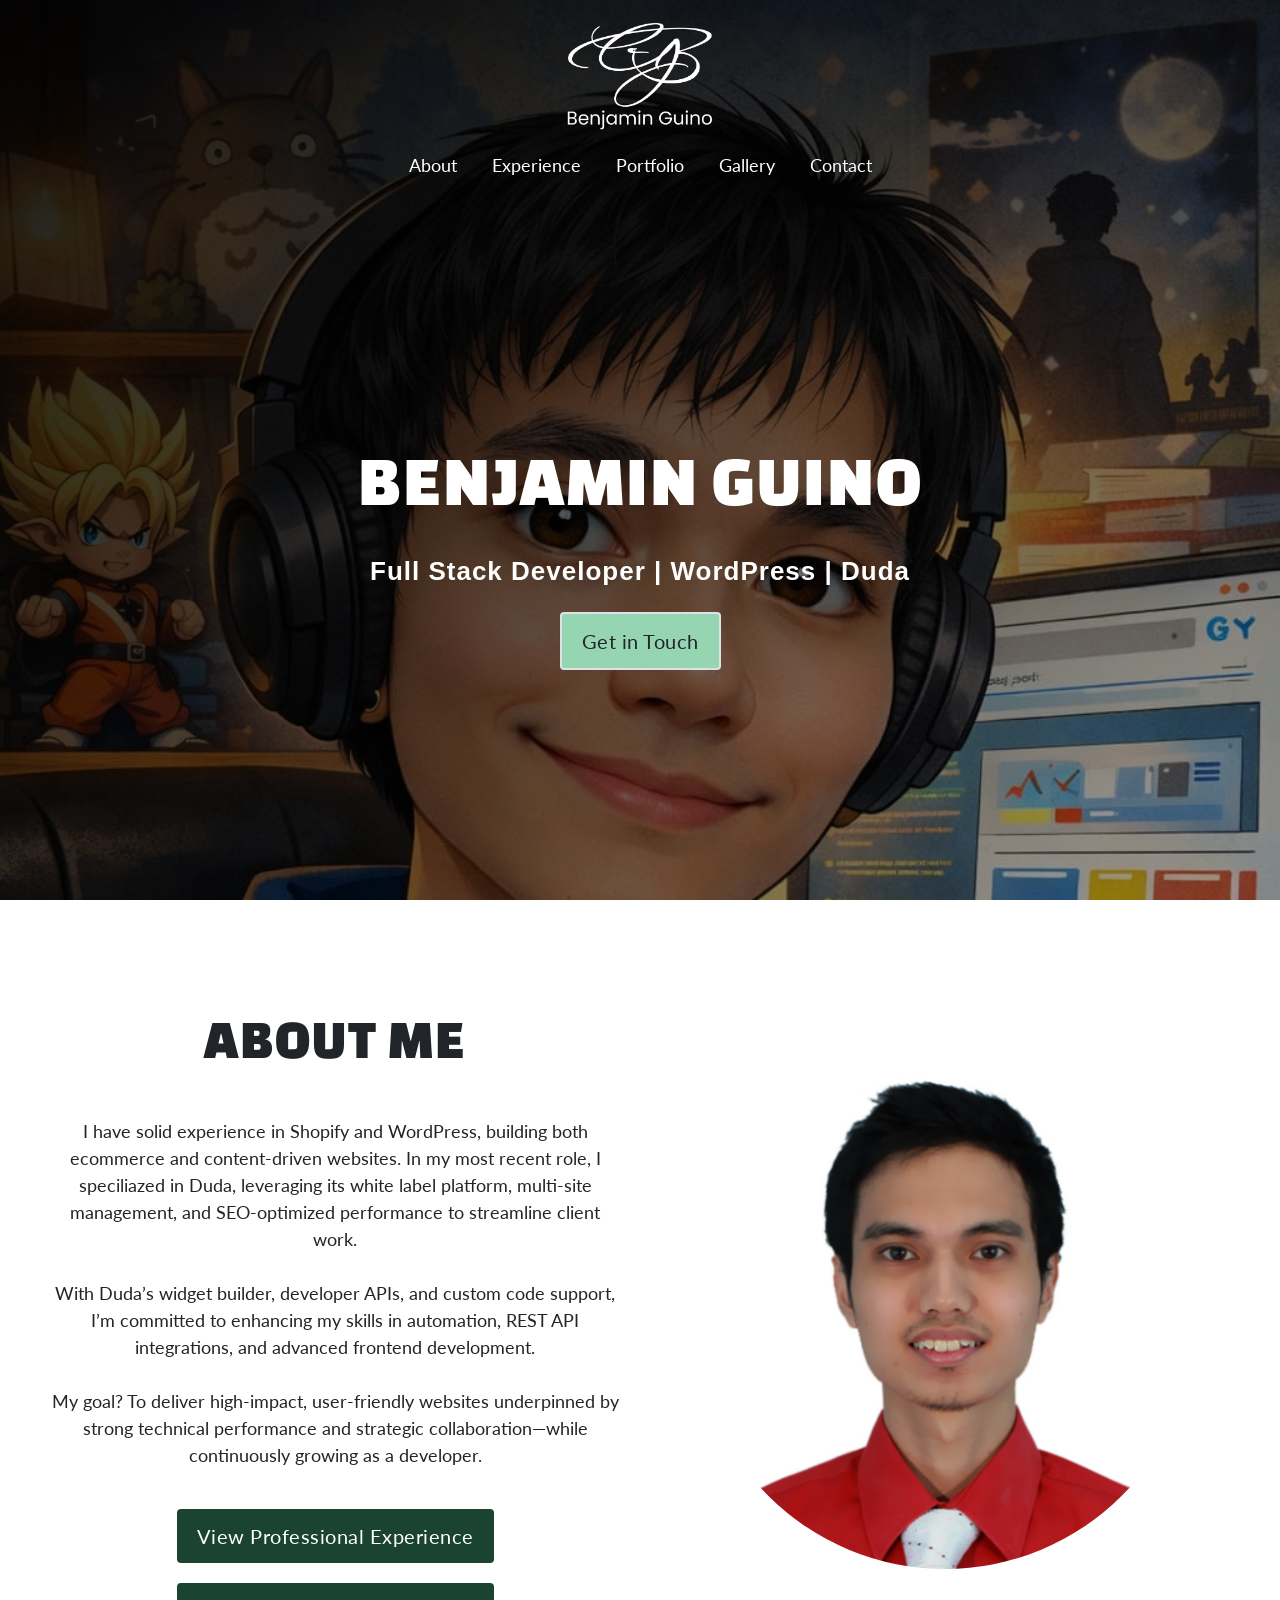
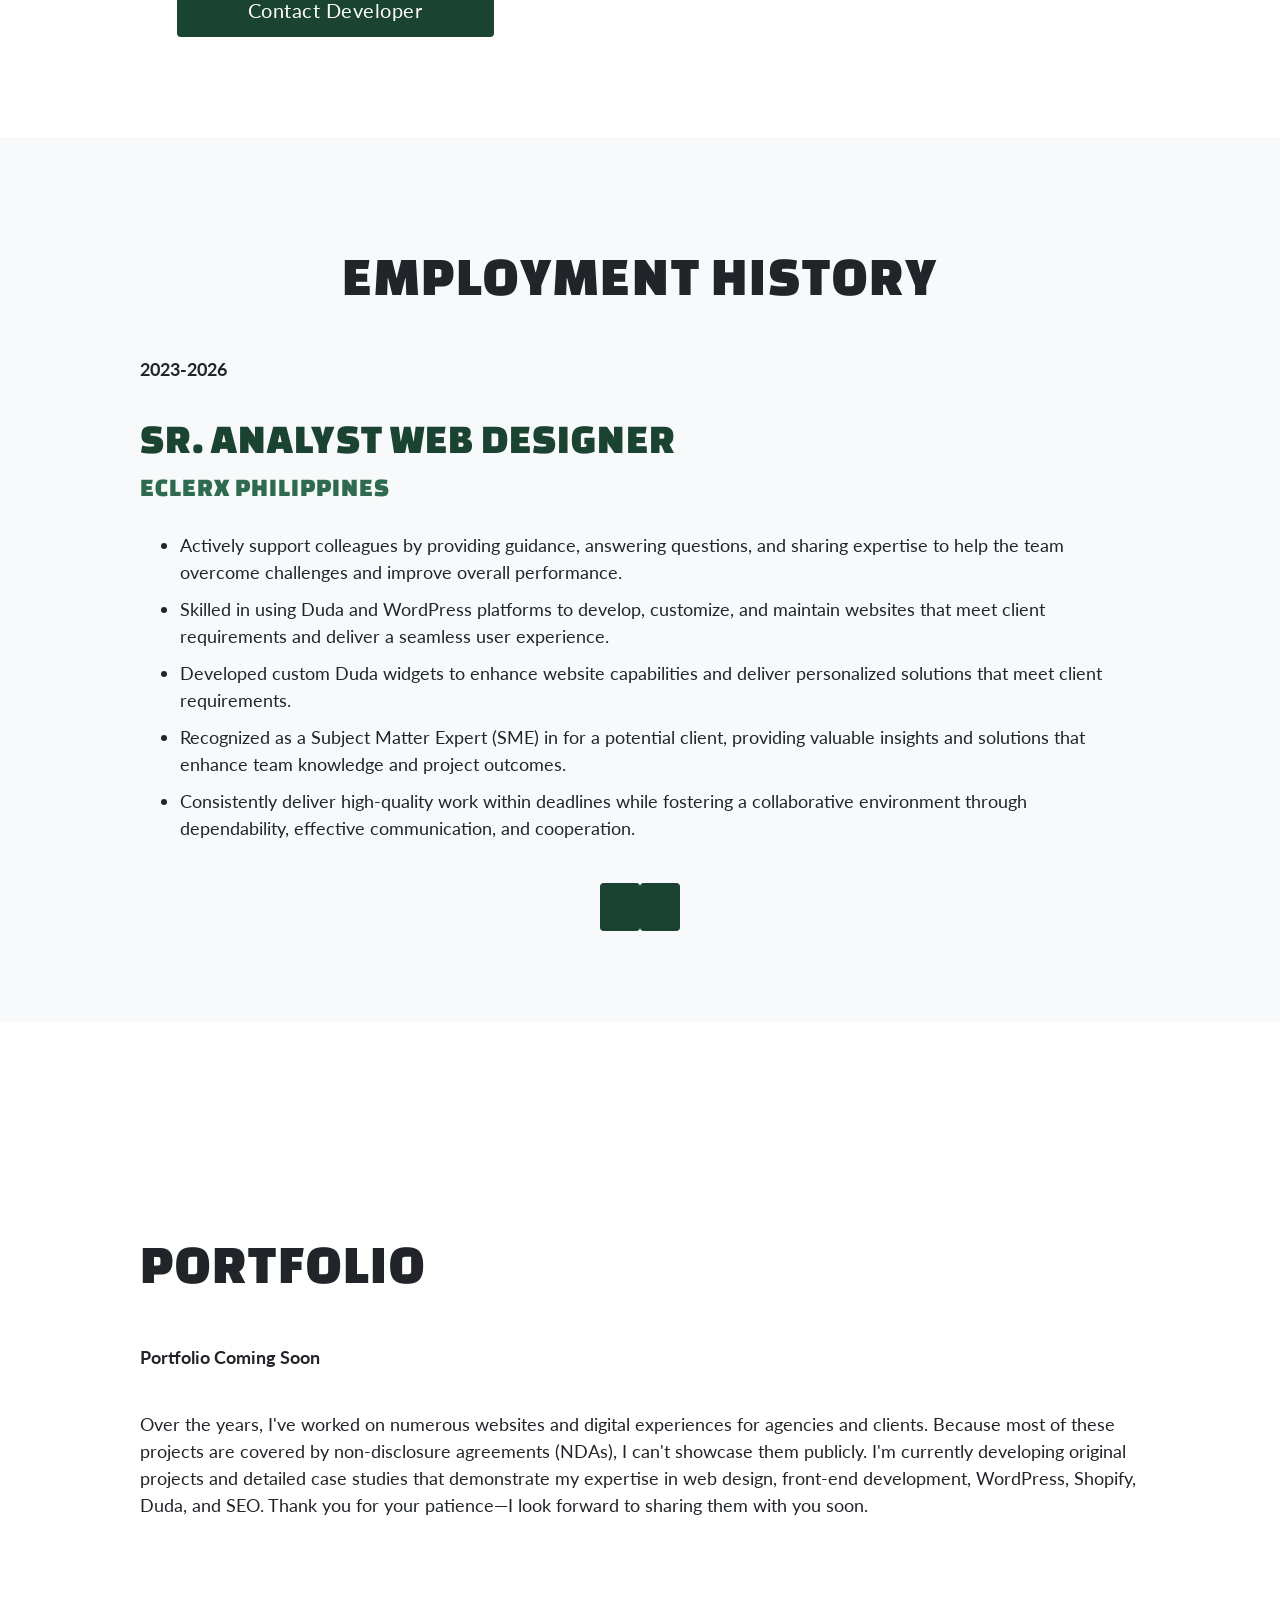
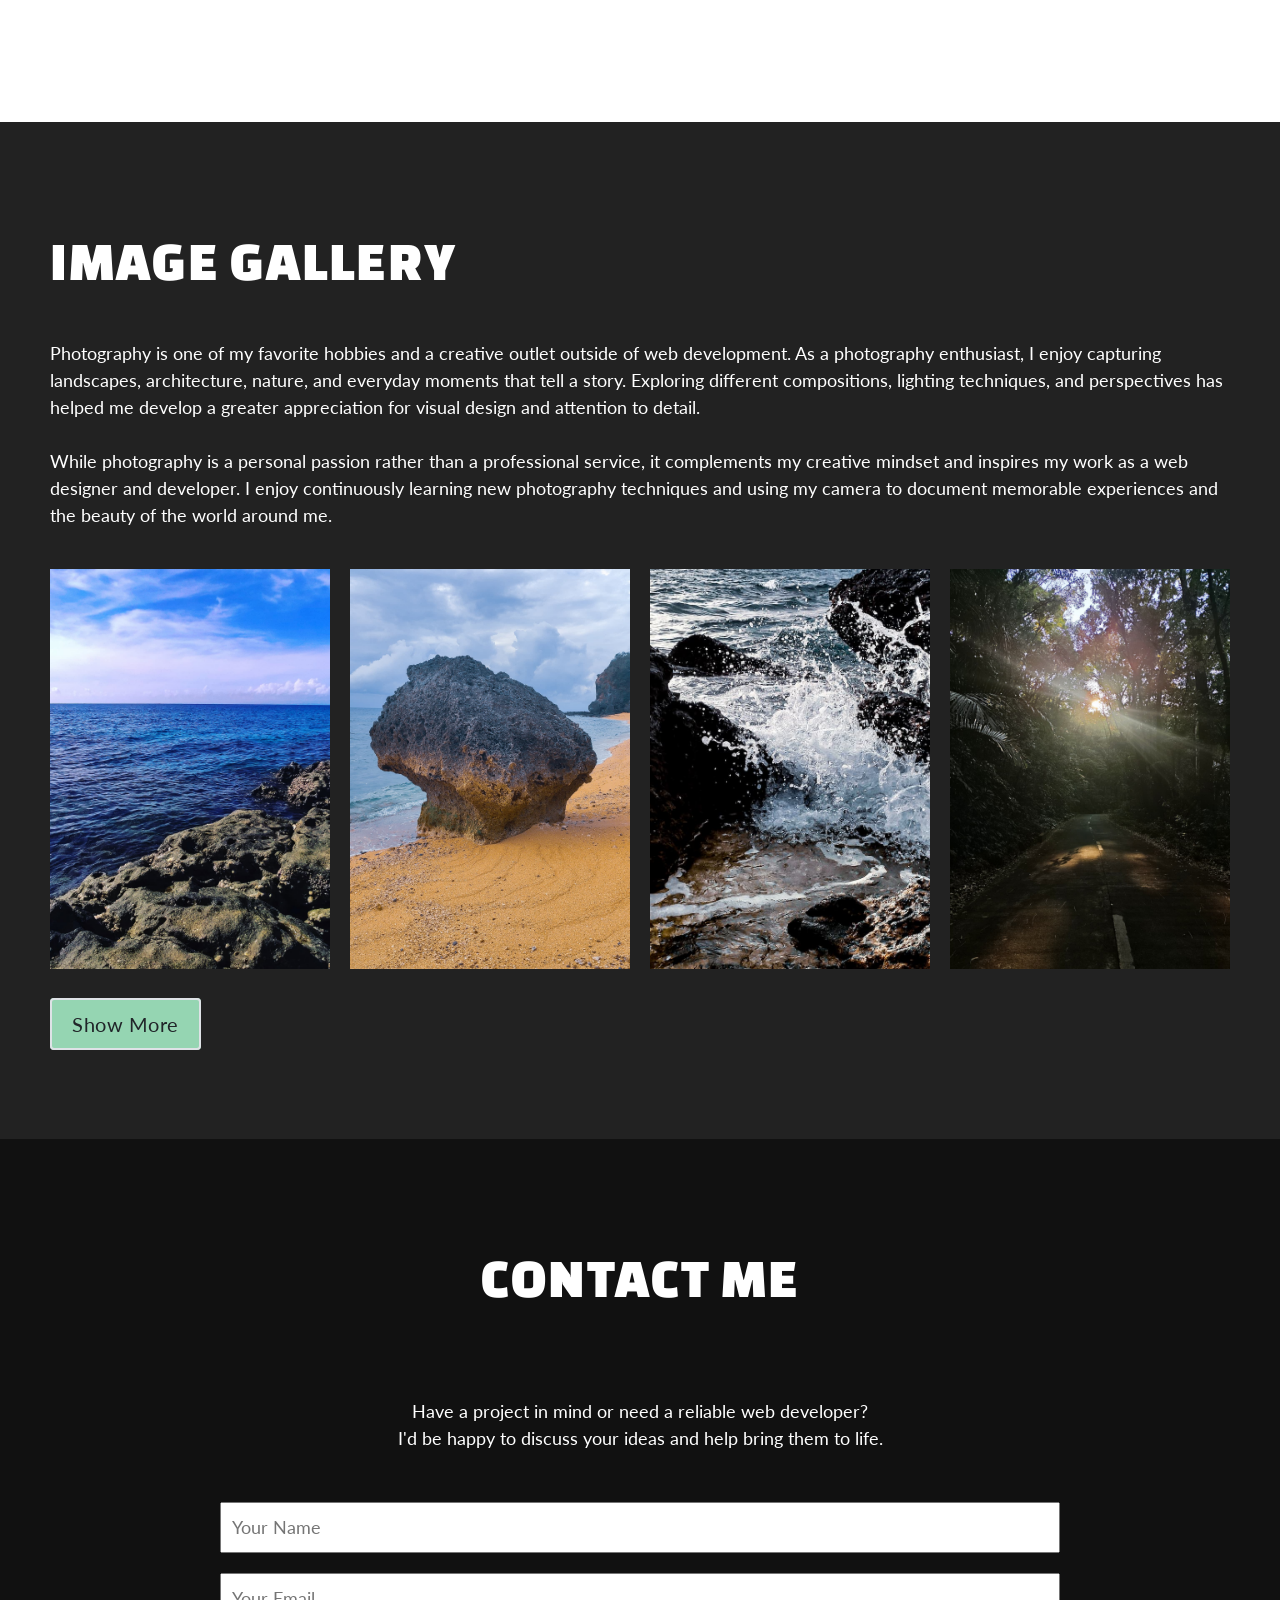
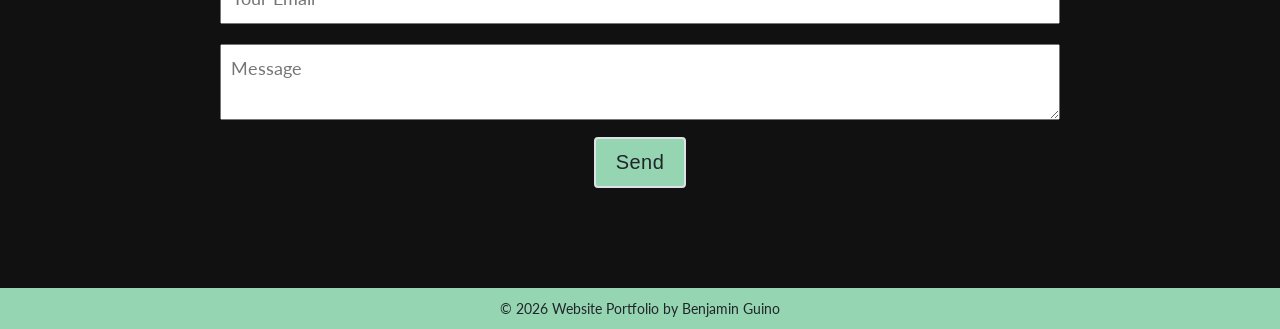
==== index.html @ cb2ddc76 "Add files via upload Signed-off-by: Benjamin Guino <benjamin.guino@gmail.com>" ====
<!DOCTYPE html>
<html lang="en">
<head>
<meta charset="UTF-8">
<meta name="viewport" content="width=device-width, initial-scale=1.0">
<meta property="type" content="website">
<meta property="og:title" content="Benjamin Guino — Full Stack Web Developer">
<title>Benjamin Guino — Full Stack Web Developer</title>
<meta name="og:description" content="Benjamin Guino is a web developer specializing in WordPress, Shopify, Duda, and custom web solutions. Explore his portfolio, projects, and gallery.">
<meta property="og:image" content="resources/favicon.png">
<link rel="icon" type="image/png" sizes="32x32" href="resources/favicon.png">

<link rel="preconnect" href="https://fonts.googleapis.com">
<link rel="preconnect" href="https://fonts.gstatic.com" crossorigin>
<link href="https://fonts.googleapis.com/css2?family=Lato:ital,wght@0,100;0,300;0,400;0,700;0,900;1,100;1,300;1,400;1,700;1,900&display=swap" rel="stylesheet">

<link rel="preconnect" href="https://fonts.googleapis.com">
<link rel="preconnect" href="https://fonts.gstatic.com" crossorigin>
<link href="https://fonts.googleapis.com/css2?family=Changa+One:ital@0;1&family=Lato:ital,wght@0,100;0,300;0,400;0,700;0,900;1,100;1,300;1,400;1,700;1,900&display=swap" rel="stylesheet">

<link rel="stylesheet" href="https://cdnjs.cloudflare.com/ajax/libs/font-awesome/7.0.1/css/all.min.css" integrity="sha512-2SwdPD6INVrV/lHTZbO2nodKhrnDdJK9/kg2XD1r9uGqPo1cUbujc+IYdlYdEErWNu69gVcYgdxlmVmzTWnetw==" crossorigin="anonymous" referrerpolicy="no-referrer" />

<link rel="stylesheet" href="css/bguino-global-style.css">
<link rel="stylesheet" media="only screen and (min-width: 1025px)" href="css/bguino-desktop-style.css">
<link rel="stylesheet" media="only screen and (max-width: 1025px)" href="css/bguino-mobile-style.css">

</head>

<body>
<!-- Loading Screen -->
<div id="loading-screen" class="show">
    <div class="loader">
      <img src="resources/bguino-logo.png" alt="Benjamin Guino — Full Stack Web Developer" title="Benjamin Guino — Full Stack Web Developer">
    </div>
</div>

<header class="header-container">
  <div class="row-container">
    <div class="column-container desktop-nav">
      <a href="#home">
        <img class="site-logo" src="resources/bguino-logo.png" alt="Benjamin Guino — Full Stack Web Developer" title="Benjamin Guino — Full Stack Web Developer">
      </a>
      <nav>
        <a href="#about">About</a>
        <a href="#employment">Experience</a>
        <a href="#portfolio">Portfolio</a>
        <a href="#gallery">Gallery</a>
        <a href="#contact">Contact</a>
      </nav>
    </div>
    <div class="column-container mobile-nav horizontal-layout">
      <a href="#home">
        <img class="site-logo" src="resources/bguino-logo.png" alt="Benjamin Guino — Full Stack Web Developer" title="Benjamin Guino — Full Stack Web Developer">
      </a>
      <a href="void:javascript(0)" id="open-menu" class="open-menu" aria-label="Open Menu">
        <i class="fa-solid fa-bars-staggered white-text hamburger"></i>
      </a>
    </div>
  </div>
</header>

<div id="menu-overlay" class="mobile-nav-overlay"></div>
<div id="mobile-nav-container" class="mobile-nav-container mobile-nav">
  <a href="void:javascript(0)" id="close-menu" class="close-menu" aria-label="Close Menu">
    <i class="fa-solid fa-x"></i>
  </a>
  <nav>
    <a href="#about">About</a>
    <a href="#employment">Experience</a>
    <a href="#portfolio">Portfolio</a>
    <a href="#gallery">Gallery</a>
    <a href="#contact">Contact</a>
  </nav>
</div>

<section id="home" class="hero-container full-width">
  <div class="row-container center">
    <div class="column-container gap-20">
      <h1 class="white-text">BENJAMIN GUINO</h1>
      <p class="hero-subheading">Full Stack Developer | WordPress | Duda</p>
      <a href="#contact" class="button-secondary">Get in Touch</a>
    </div>
  </div>
</section>

<section id="about" class="about-container full-width">
  <div class="row-container center full-width">
    <div class="column-container center width-50 m-order-1">
      <h2>About Me</h2>
      <p>I have solid experience in Shopify and WordPress, building both ecommerce and content-driven websites. In my most recent role, I speciliazed in Duda, leveraging its white label platform, multi-site management, and SEO-optimized performance to streamline client work.
        <br><br>
        With Duda’s widget builder, developer APIs, and custom code support, I’m committed to enhancing my skills in automation, REST API integrations, and advanced frontend development.
        <br><br>
        My goal? To deliver high-impact, user-friendly websites underpinned by strong technical performance and strategic collaboration—while continuously growing as a developer.
      </p>
      <div class="column-container gap-20">
        <a href="#employment" class="button-primary">View Professional Experience</a>
        <a href="#contact" class="button-primary">Contact Developer</a>
      </div>
    </div>
    <div class="column-container center width-50 m-order-0">
      <img src="resources/2x2formal.png" class="my-image">
    </div>
  </div>
</section>

<section id="employment" class="employment-container full-width">
  <div class="row-container">
    <div class="column-container">
      <h2 class="center">Employment History</h2>

      <div class="slider">
        <div id="slide0" class="slide active">
          <p><strong>2023-2026</strong></p>
          <br>
          <h3 class="role">Sr. Analyst Web Designer</h3>
          <h5 class="company">eClerx Philippines</h5>
          <br>
          <ul>
            <li>Actively support colleagues by providing guidance, answering questions, and sharing expertise to help the team overcome challenges and improve overall performance.</li>
            <li>Skilled in using Duda and WordPress platforms to develop, customize, and maintain websites that meet client requirements and deliver a seamless user experience.</li>
            <li>Developed custom Duda widgets to enhance website capabilities and deliver personalized solutions that meet client requirements.</li>
            <li>Recognized as a Subject Matter Expert (SME) in for a potential client, providing valuable insights and solutions that enhance team knowledge and project outcomes.</li>
            <li>Consistently deliver high-quality work within deadlines while fostering a collaborative environment through dependability, effective communication, and cooperation.</li>
          </ul>
        </div>
        <div class="slide">
          <p><strong>2020-2023</strong></p>
          <br>
          <h3 class="role">Web Developer</h3>
          <h5 class="company">Freelance</h5>
          <br>
          <ul>
            <li>Delivered freelance web development services specializing in Shopify and WordPress platforms, designing and building custom websites tailored to clients’ unique business needs.</li>
            <li>Developed and customized themes, plugins, and e-commerce functionalities to enhance site usability, aesthetics, and performance.</li>
            <li>Ensured responsive design and cross-browser compatibility for optimal user experience across devices.</li>
            <li>Troubleshot and resolved technical issues promptly to maintain website reliability and client satisfaction.</li>
            <li>Managed website maintenance tasks including updates, backups, and security enhancements to protect client assets and ensure smooth operation.</li>
            <li>Worked directly with clients to understand their needs, provide technical guidance, and develop customized features including payment integrations, product catalogs, and marketing tools.</li>
          </ul>
        </div>
        <div class="slide">
          <p><strong>2018-2020</strong></p>
          <br>
          <h3 class="role">Web Developer</h3>
          <h5 class="company">USource Digital</h5>
          <br>
          <ul>
            <li>Developed responsive, cross-platform websites using popular content management systems like WordPress and Shopify, tailoring themes and functionalities to meet diverse client needs.</li>
            <li>Customized website layouts, plugins, and e-commerce features to enhance user experience and drive engagement.</li>
            <li>Conducted thorough troubleshooting and resolved technical issues promptly to minimize downtime and maintain smooth site operations.</li>
            <li>Performed regular backups and implemented update schedules to ensure website security, data integrity, and compatibility with the latest technologies.</li>
            <li>Collaborated with clients to understand their goals, provided technical guidance, and delivered solutions aligned with their business objectives.</li>
            <li>Monitored website performance metrics and optimized loading speeds and responsiveness across devices and browsers.</li>
          </ul>
        </div>
        <div class="slide">
          <p><strong>2016-2017</strong></p>
          <br>
          <h3 class="role">Programmer</h3>
          <h5 class="company">AUDIOWAV MEDIA INC.</h5>
          <br>
          <ul>
            <li>Designed and developed a comprehensive music streaming platform featuring both a responsive website and an Android app.</li>
            <li>Built the backend infrastructure using MySQL for database management and PHP for server-side logic, ensuring secure user authentication, music library management, and streaming functionality.
            <li>Developed the frontend using jQuery, HTML, and CSS to create an intuitive, user-friendly interface with seamless navigation and responsive design.</li>
            <li>Integrated audio streaming capabilities to support smooth playback and optimized load times across devices using Android Studio.</li>
            <li>Implemented features such as user registration, playlists, and advertisement recommendations to enhance user engagement.</li>
            <li>Collaborated with stakeholders to gather requirements and iteratively improve the platform based on user feedback.</li>
          </ul>
        </div>
        <div class="slide">
          <p><strong>2015-2016</strong></p>
          <br>
          <h3 class="role">Software Engineer</h3>
          <h5 class="company">Kinpo Electronics</h5>
          <br>
          <ul>
            <li>Debug, troubleshoot, and optimize existing C# applications to improve performance, fix bugs, and add new features.</li>
            <li>Maintain clear documentation of code, architecture, and workflows to support future maintenance and knowledge sharing.</li>
          </ul>
        </div>

      </div>
      <div class="slider-nav center">
        <a href="javascript:void(0)" class="button-primary" onclick="prevSlide()"><i class="fa-solid fa-chevron-left"></i></a>
        <a href="javascript:void(0)" class="button-primary" onclick="nextSlide()"><i class="fa-solid fa-chevron-right"></i></a>
      </div>
    </div>
  </div>
</section>

<section id="portfolio">
  <div class="row-container">
    <div class="column-container">
      <h2>Portfolio</h2>
      <p><strong>Portfolio Coming Soon</strong></p>
      <p>Over the years, I've worked on numerous websites and digital experiences for agencies and clients. Because most of these projects are covered by non-disclosure agreements (NDAs), I can't showcase them publicly. I'm currently developing original projects and detailed case studies that demonstrate my expertise in web design, front-end development, WordPress, Shopify, Duda, and SEO. Thank you for your patience—I look forward to sharing them with you soon.</p>
  </div>
</div>
</section>

<section id="gallery" class="gallery-container full-width">
  <div class="row-container full-width">
    <div class="column-container">
      <h2 class="white-text">Image Gallery</h2>
      <p>Photography is one of my favorite hobbies and a creative outlet outside of web development. As a photography enthusiast, I enjoy capturing landscapes, architecture, nature, and everyday moments that tell a story. Exploring different compositions, lighting techniques, and perspectives has helped me develop a greater appreciation for visual design and attention to detail.
        <br><br>
        While photography is a personal passion rather than a professional service, it complements my creative mindset and inspires my work as a web designer and developer. I enjoy continuously learning new photography techniques and using my camera to document memorable experiences and the beauty of the world around me.
      </p>
      <div class="gallery-items">
        <img src="resources/1617172364039.jpg" class="item" alt="Rocky shoreline with clear blue ocean water under a partly cloudy sky." title="Rocky shoreline with clear blue ocean water under a partly cloudy sky.">
        <img src="resources/1645417043324.jpg" class="item" alt="Large rock with a rough surface stands on an orange sandy beach near the shoreline, with the ocean and rocky cliffs in the background under a cloudy sky." title="Large rock with a rough surface stands on an orange sandy beach near the shoreline, with the ocean and rocky cliffs in the background under a cloudy sky.">
        <img src="resources/1645417043325.jpg" class="item" alt="Waves crashing against dark rocks along the shoreline, with splashes of water and a shimmering ocean in the background." title="Waves crashing against dark rocks along the shoreline, with splashes of water and a shimmering ocean in the background.">
        <img src="resources/1784193499660.jpg" class="item" alt="A sunlit road winding through a dense forest, with sunlight filtering through the trees and casting shadows on the pavement." title="A sunlit road winding through a dense forest, with sunlight filtering through the trees and casting shadows on the pavement.">
        <img src="resources/1784193545600.jpg" class="item" alt="A serene sunset over the ocean with a sailboat silhouette, featuring vibrant orange and purple hues in the sky." title="A serene sunset over the ocean with a sailboat silhouette, featuring vibrant orange and purple hues in the sky.">
        <img src="resources/1784193557401.jpg" class="item" alt="Silhouettes of people on a beach watching a vibrant sunset over the ocean, with orange and yellow hues in the sky." title="Silhouettes of people on a beach watching a vibrant sunset over the ocean, with orange and yellow hues in the sky.">
        <img src="resources/1784194109834.jpg" class="item" alt="A serene waterfall cascading over rocky steps into a clear pool, surrounded by lush green foliage." title="A serene waterfall cascading over rocky steps into a clear pool, surrounded by lush green foliage.">
        <img src="resources/1784194242748.jpg" class="item" alt="A bustling street scene filled with pedestrians walking and sitting, showcasing urban life and activity." title="A bustling street scene filled with pedestrians walking and sitting, showcasing urban life and activity.">
        <img src="resources/1784194453072.jpg" class="item" alt="A boat featuring a prominent red seat, floating on calm water under a clear sky." title="A boat featuring a prominent red seat, floating on calm water under a clear sky.">
        <img src="resources/IMG_20200421_175044_1.jpg" class="item" alt="A colorful ball resting on the ground, surrounded by grass and small pebbles." title="A colorful ball resting on the ground, surrounded by grass and small pebbles.">
        <img src="resources/IMG_20200425_191544.jpg" class="item" alt="A basketball hoop with a rope attached, featuring a basketball resting inside the hoop." title="A basketball hoop with a rope attached, featuring a basketball resting inside the hoop.">
        <img src="resources/IMG_20200618_112909.jpg" class="item" alt="A glass jar with a light bulb affixed to its lid, creating a unique decorative lamp design." title="A glass jar with a light bulb affixed to its lid, creating a unique decorative lamp design.">
      </div>
      <div class="show-more-container">
        <a href="javascript:void(0)" class="button-secondary" id="showMoreBtn">Show More</a>
      </div>
    </div>
  </div>
</section>

<section id="contact" class="contact-container full-width center">
  <div class="row-container center">
    <div class="column-container center">
      <h2 class="white-text">Contact Me</h2>
      <div class="socials">
        <a href="https://www.linkedin.com/in/benjamin-guino/" class="white-text" target="_blank" nofollow><i class="fa-brands fa-linkedin"></i></a>
      </div>
      <p>Have a project in mind or need a reliable web developer? 
        <br>
        I'd be happy to discuss your ideas and help bring them to life.</p>
      <form action="/submit-destination" method="POST">
        <input type="text" placeholder="Your Name" required>
        <input type="email" placeholder="Your Email" required>
        <textarea placeholder="Message"></textarea>
        <button class="button-secondary" type="submit">Send</button>
      </form>
    </div>
  </div>
</section>

<!-- Lightbox -->
<div id="lightbox" class="lightbox">
  <span class="close">&times;</span>
  <img id="lightbox-img" src="" alt="" title="">
</div>

<footer>
  <div class="row-container">
    <div class="column-container">
      <div class="copyright">&copy; <span id="year"></span> Website Portfolio by Benjamin Guino</div>
    </div>
  </div>
</footer>

<script src="https://code.jquery.com/jquery-4.0.0.min.js" defer></script>
<script src="scripts/bguino-functions.js" defer></script>
</body>
</html>
---- css/bguino-global-style.css ----
:root {
  --primary: #1B4332;
  --primary-light: #2D6A4F;
  --accent: #95D5B2;

  --background: #F8F9FA;
  --surface: #FFFFFF;

  --text: #212529;
  --text-light: #6C757D;

  --border: #DEE2E6;
}

* {
  margin: 0;
  padding: 0;
  box-sizing: border-box;
  scroll-behavior: smooth;
  z-index: 1;
  scroll-padding-top: 199px;
  scroll-behavior: smooth;
}

body {
  font-family: "Lato", sans-serif;
  font-size: 18px !important;
  font-weight: 400;
  line-height: 1.5;
  color: var(--text);
}

ul {
    padding-left: 40px;
}

ul li {
    margin-bottom: 10px;
}

h1, h2, h3, h4, h5, h6 {
  font-family: "Changa One", sans-serif;
  font-weight: 500;
  line-height: 1.4;
  letter-spacing: 2px;
  text-transform: uppercase;
  color: var(--text);
}

h3, h4, h5, h6 {
  letter-spacing: 1px;
}

h1 {
  font-size: 72px;
}

h2 {
  font-size: 56px;
}

h3 {
  font-size: 42px;
}

h4 {
  font-size: 30px;
}

h5 {
  font-size: 26px;
}

h6 {
  font-size: 18px;
}

.white-text {
  color: #ffffff !important;
}

.button-primary {
  padding: 12px 20px;
  background-color: var(--primary);
  text-decoration: none;
  color: #ffffff;
  border-radius: 4px;
  font-size: 20px;
  letter-spacing: 0.5px;
} .button-primary:hover {
  background-color: var(--primary-light) !important;
}

.button-secondary {
  padding: 12px 20px;
  background-color: var(--accent);
  text-decoration: none;
  color: var(--text);
  border-radius: 4px;
  font-size: 20px;
  letter-spacing: 0.5px;
  border: 2px solid var(--border);
} .button-secondary:hover {
  background-color: var(--primary-light) !important;
  color: #ffffff;
}

section {
  display: flex;
  flex-direction: column;
  justify-content: center;
  gap: 40px;
  position: relative;
}

.full-width {
  max-width: unset !important;
  width: 100% !important;
}

section .column-container {
  display: flex;
  flex-direction: column;
  gap: 40px;
}

.horizontal-layout {
    display: flex !important;
    flex-direction: row !important;
    flex-wrap: nowrap !important;
    justify-content: space-between !important;
    align-items: center !important;
}

.center {
  align-items: center;
  text-align: center;
  justify-content: center;
}

button {
  cursor: pointer;
}

.gap-20 {
  gap: 20px !important;
}

/* NAV */
header {
  position: fixed;
  top: 0;
  width: 100%;
  padding: 20px;
  text-align: center;
  z-index: 1000;
}

header .column-container {
    display: flex;
    flex-direction: column;
    flex-wrap: nowrap;
    align-items: center;
    gap: 12px !important;
}

header .site-logo {
  width: 150px;
}

nav a {
  color: white;
  margin: 0 15px;
  text-decoration: none;
}

/* BANNER */
.hero-container {
  background-image: linear-gradient(
    135deg,
    rgba(0, 0, 0, 0.9) 0%,
    rgba(0, 0, 0, 0.65) 50%,
    rgba(0, 0, 0, 0.35) 100%
    ), url(../resources/hero-background.jpg);
  background-repeat: no-repeat;
  background-size: cover;
  color: white;
  text-align: center;
}

.hero-container .column-container {
  align-items: center;
  padding-top: 200px;
}

.hero-subheading {
  font-size: 26px;
  font-family: "Change One", sans-serif;
  font-weight: 600;
  line-height: 1.6;
  letter-spacing: 1px;
}

/* ABOUT */

/* EMPLOYMENT SLIDER */
.employment-container {
  background: var(--background);
}

.employment-container .row-container {
  height: 100%;
}

.employment-container .column-container {
  justify-content: space-around;
  height: 100%;
}

.role {
  color: var(--primary);
}

.company {
  color: var(--primary-light);
}

.slide {
  display: none;
}

.slide.active {
  display: block;
}

.slider button {
  margin: 10px;
  padding: 10px 20px;
  cursor: pointer;
}

.slide {
  display: none;
}

.slide.active {
  display: block;
  animation: fadeIn 0.6s ease-in-out;
}

@keyframes fadeIn {
  from {
    opacity: 0;
  }
  to {
    opacity: 1;
  }
}

/* PORTFOLIO */
#portfolio {
  background: #fff;
}

/* GALLERY */
.gallery-container {
  background: #222;
  color: white;
}

.gallery-items {
  display: flex;
  flex-wrap: wrap;
  gap: 20px;
}

.gallery-items .item {
  flex: 0 0 calc((100% - 60px) / 4);
  max-width: calc((100% - 60px) / 4);
  height: 400px;
  object-fit: cover;
  cursor: pointer;
}

/* Hide items after the first 4 */
.gallery-items .item:nth-child(n + 5) {
    display: none;
}

.lightbox {
  position: fixed;
  top: 0;
  left: 0;
  width: 100%;
  height: 100%;
  background: rgba(0, 0, 0, 0.9);
  display: flex;
  justify-content: center;
  align-items: center;

  opacity: 0;
  visibility: hidden;
  transition: opacity .3s ease;
  z-index: 9999;
}

.lightbox.show {
  opacity: 1;
  visibility: visible;
}

.lightbox img {
  max-width: 90%;
  max-height: 90%;
  border-radius: 8px;
  animation: zoom .3s ease;
}

@keyframes zoom {
  from {
    transform: scale(.8);
    opacity: 0;
  }
  to {
    transform: scale(1);
    opacity: 1;
  }
}

.close {
  position: absolute;
  top: 20px;
  right: 35px;
  color: white;
  font-size: 40px;
  cursor: pointer;
  user-select: none;
}

/* CONTACT */
.contact-container {
  background: #111;
  color: white;
}

form input, form textarea {
  width: 100%;
  padding: 10px;
  margin: 10px 0;
  font-family: "Lato", sans-serif;
  font-size: 18px !important;
  font-weight: 400;
  line-height: 1.5;
  color: var(--text);
}

.socials a i {
    font-size: 50px;
}

.socials a:hover i {
    color: var(--accent);
}

/* COPYRIGHT */
.copyright {
    padding: 10px;
    text-align: center;
    background: var(--accent);
    font-size: 14px;
}

/* LOADING */
/* Loading Overlay */
#loading-screen {
    position: fixed;
    inset: 0;
    background: rgba(10, 10, 10, 1);
    display: flex;
    justify-content: center;
    align-items: center;
    opacity: 0;
    visibility: hidden;
    transition: .3s;
    z-index: 9999;
}

#loading-screen.show {
    opacity: 1 !important;
    visibility: visible !important;
}

.loader {
    position: relative;
    display: inline-block;
    overflow: hidden;
    border-radius: 50%;
    padding: 50px;
    -webkit-box-reflect: below 5px
        linear-gradient(transparent, rgba(255,255,255,.15));
}

.loader img {
    display: block;
    object-fit: contain;
    width: 300px;
    height: 300px;
}

/* Mirror/Shine Effect */
.loader::after {
    content: "";
    position: absolute;
    top: -50%;
    left: -80%;
    width: 40%;
    height: 200%;
    background: linear-gradient(
        120deg,
        transparent,
        rgba(255,255,255,0.8),
        transparent
    );
    transform: rotate(25deg);
    animation: mirrorShine 1.5s ease-in-out infinite;
}

@keyframes mirrorShine {
    0% {
        left: -80%;
    }
    100% {
        left: 160%;
    }
}
---- css/bguino-desktop-style.css ----
.mobile-nav {
  display: none !important;
}

#menu-btn {
    display: none;
}

.width-50 {
  width: 50%;
}

section, section .row-container {
  width: 100%;
  max-width: 1100px;
  margin: auto;
}

section {
  min-height: calc(100vh - 200px);
}

section .row-container {
  display: flex;
  flex-direction: row;
  gap: 40px;
  padding: 100px 50px;
  min-height: 100%;
}

header.scrolled-header {
  background-color: var(--primary);
  transition: 0.5s ease-in-out;
  box-shadow: 1px 1px 4px 1px #000000;
  max-height: 200px;
} header.scrolled-header .column-container {
  gap: 12px !important;
}

.hero-container {
  min-height: 100vh;;
}

.my-image {
  width: 500px;
  height: 500px;
  max-width: 100%;
  border-radius: 50%;
  object-fit: cover;
}
---- css/bguino-mobile-style.css ----
* {
  scroll-padding-top: 136px !important;
}

.desktop-nav {
  display: none !important;
}

.site-logo {
  width: 120px !important;
}

section, section .row-container {
  width: 100%;
}

header {
  position: fixed !important;
  background-color: var(--primary);
  box-shadow: 1px 1px 4px 1px #000000;
}

.hero-container {
margin-top: 137px;
}

.hero-container .column-container {
    padding: 50px 20px !important;
}

h1, h2, h3, h4, h5, h6 {
  line-height: 1.2;
}

h1 {
  font-size: 62px;
}

h2 {
  font-size: 46px;
}

h3 {
  font-size: 28px;
}

h4 {
  font-size: 24px;
}

h5 {
  font-size: 20px;
}

h6 {
  font-size: 18px;
}

section .row-container {
  display: flex;
  flex-direction: column;
  gap: 40px;
  padding: 50px 20px;
}

.my-image {
  width: 300px;
  height: 300px;
  max-width: 100%;
  border-radius: 50%;
  object-fit: cover;
}

@media (max-width: 768px) {
  .gallery-items .item {
    flex: 0 0 calc((100% - 20px) / 2);
    max-width: calc((100% - 20px) / 2);
  }
}

@media (max-width: 767px) {
  .gallery-items .item {
    flex: 0 0 100%;
    max-width: 100%;
  }
}

.m-order-0 {
    order: 1;
}

.m-order-1 {
    order: 2;
}

.hamburger {
  font-size: 32px;
  cursor: pointer;
}

/* Slide Menu */
.mobile-nav-container {
    position: fixed;
    top: 0;
    right: -300px;
    width: 300px;
    height: 100vh;
    background: #111;
    padding: 50px 20px;
    display: flex;
    flex-direction: column;
    gap: 40px;
    transition: right .35s ease;
    z-index: 1001;
}

.mobile-nav-container nav {
    display: flex;
    flex-direction: column;
    gap: 20px;
}

.close-menu {
  text-align: right;
  font-size: 20px !important;
}

.mobile-nav-container a {
    color: #fff;
    text-decoration: none;
    font-size: 18px;
}

.mobile-nav-container.active {
    right: 0;
}

/* Background Overlay */
.mobile-nav-overlay {
    position: fixed;
    inset: 0;
    background: rgba(0,0,0,0.6);
    opacity: 0;
    visibility: hidden;
    transition: .3s;
    z-index: 1000;
}

.mobile-nav-overlay.active {
    opacity: 1;
    visibility: visible;
}
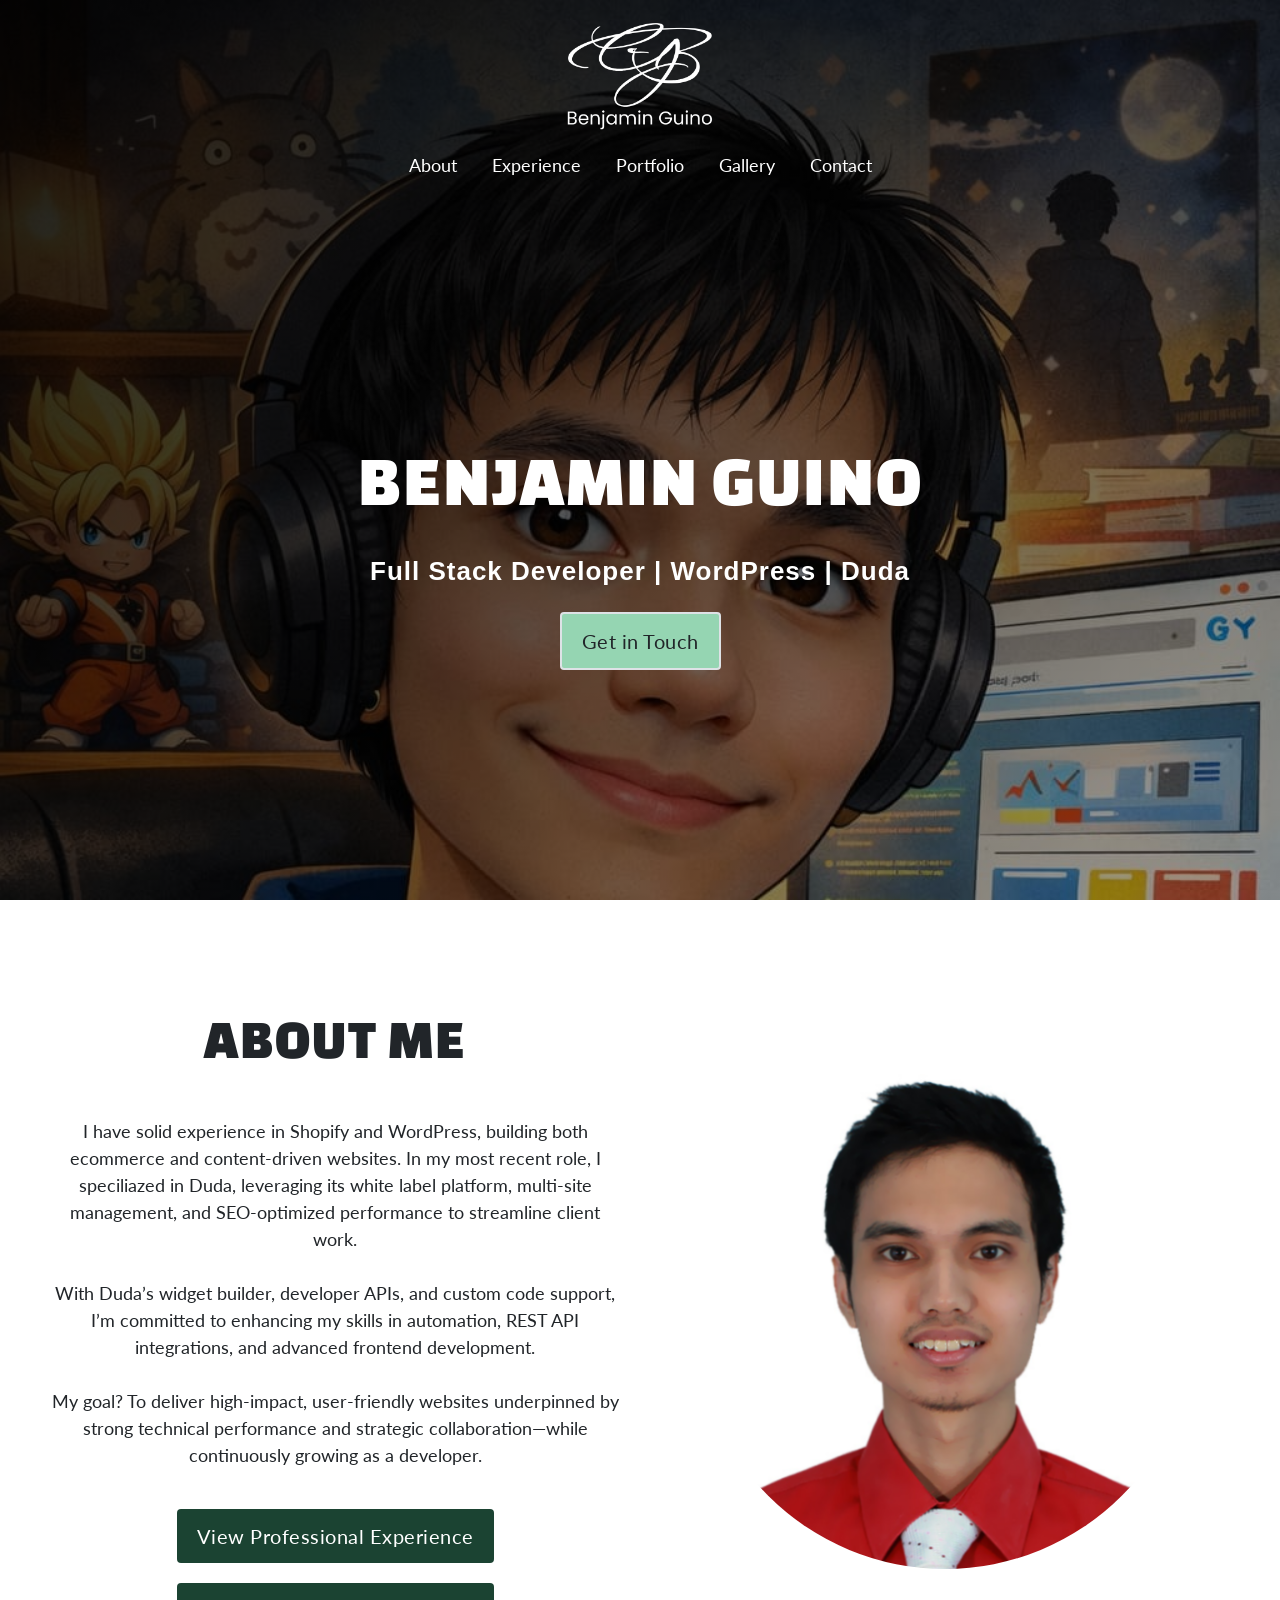
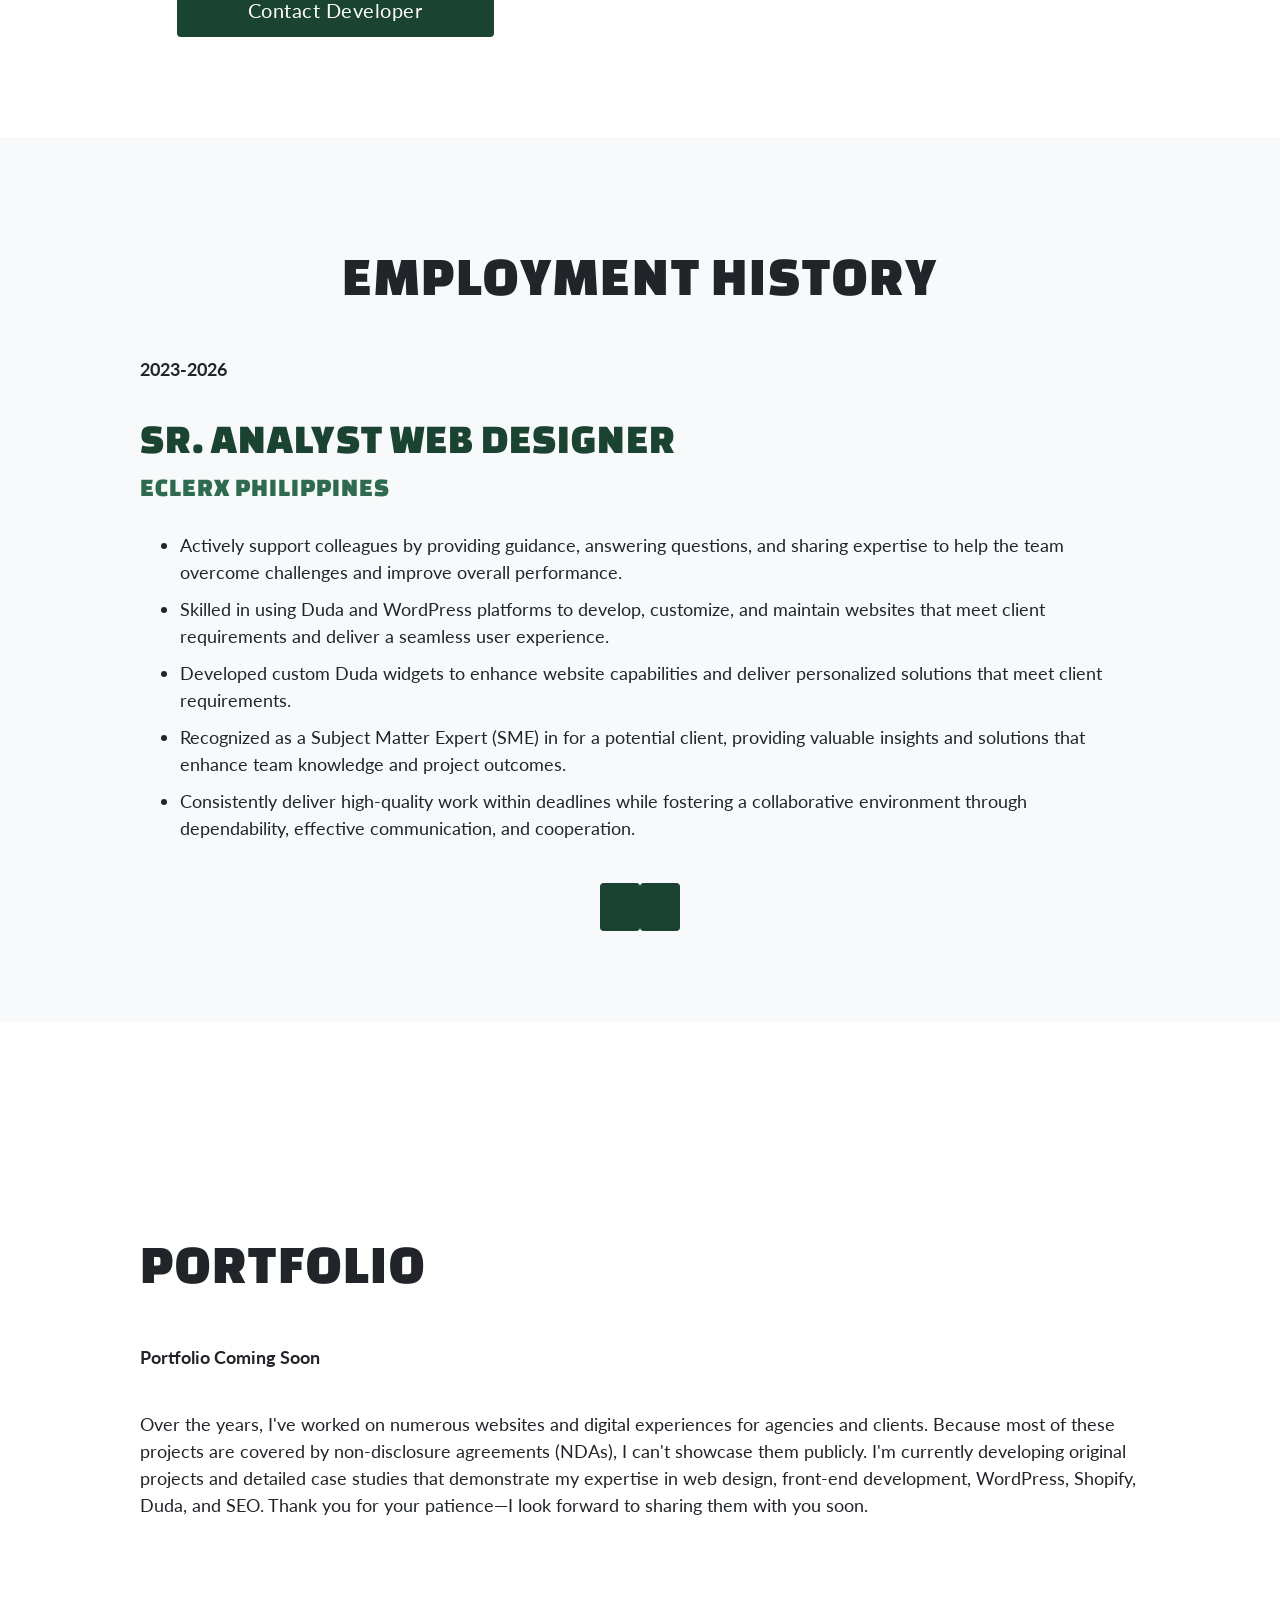
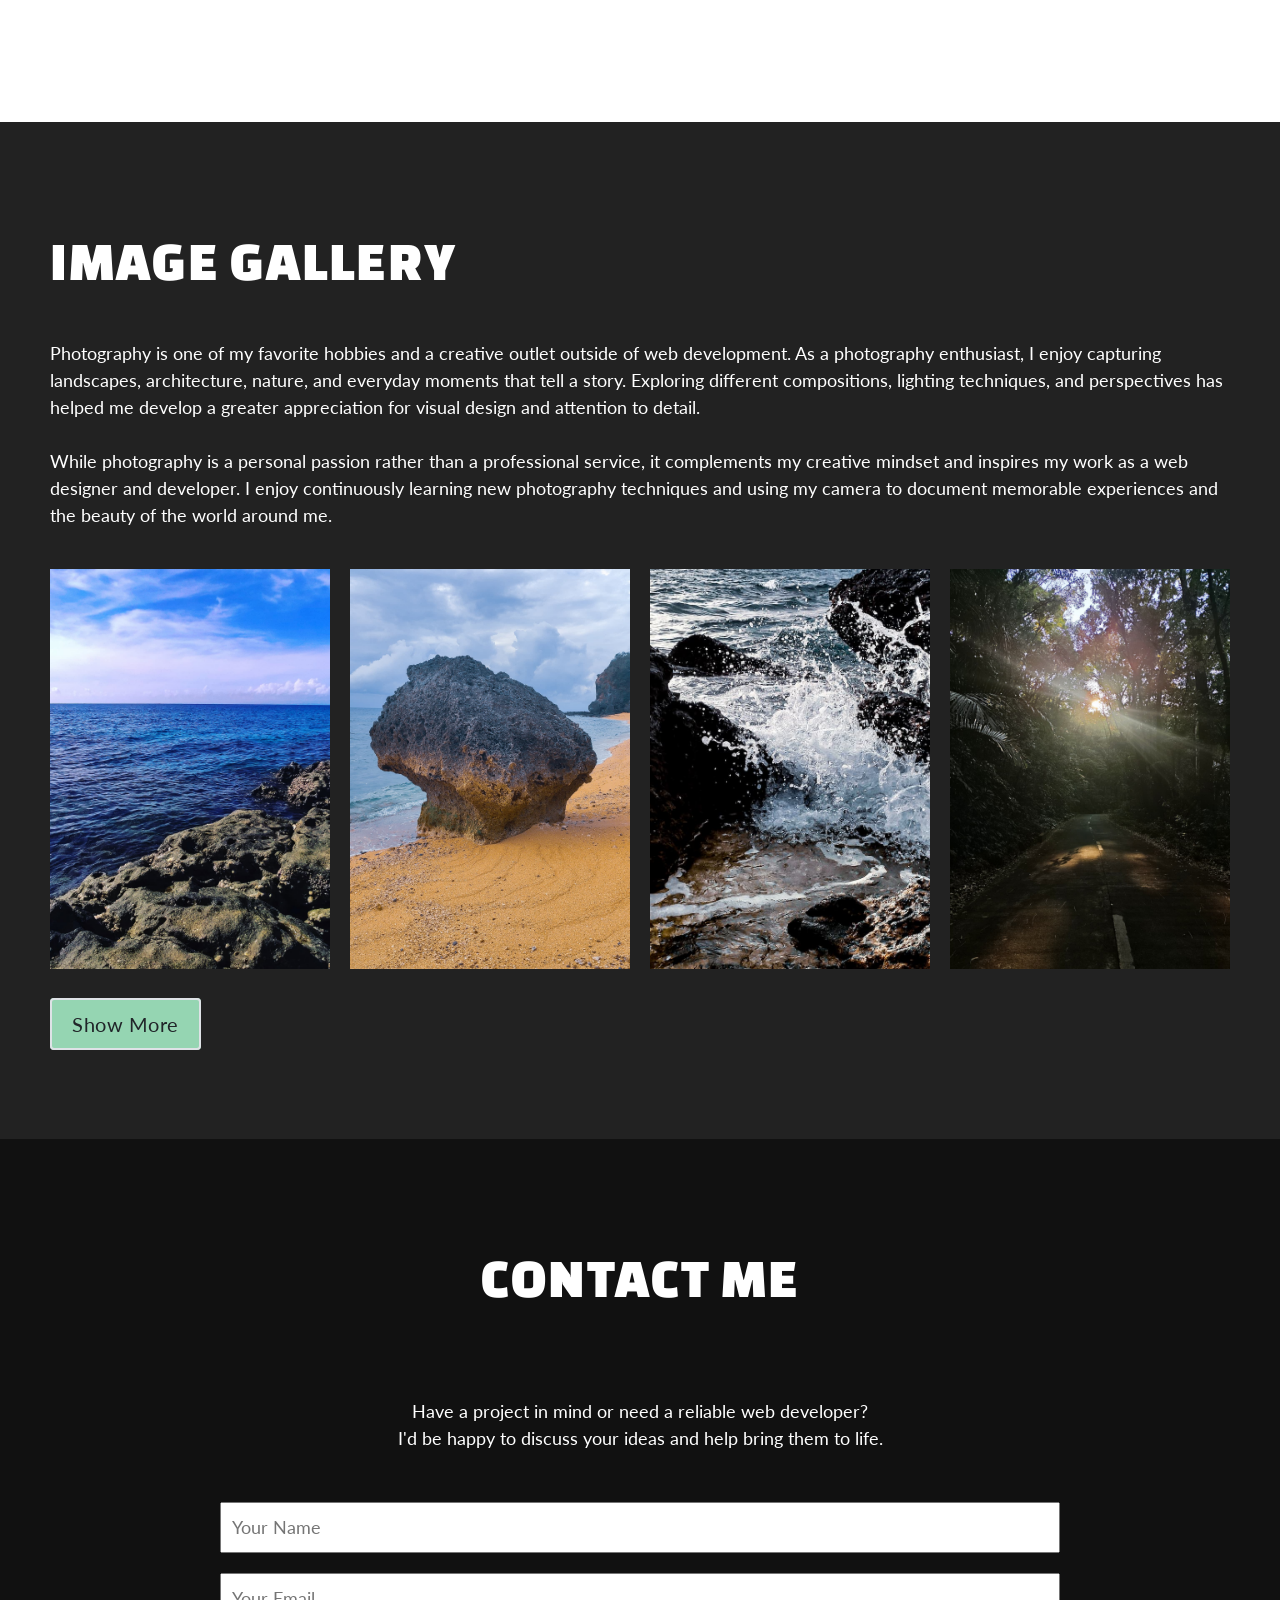
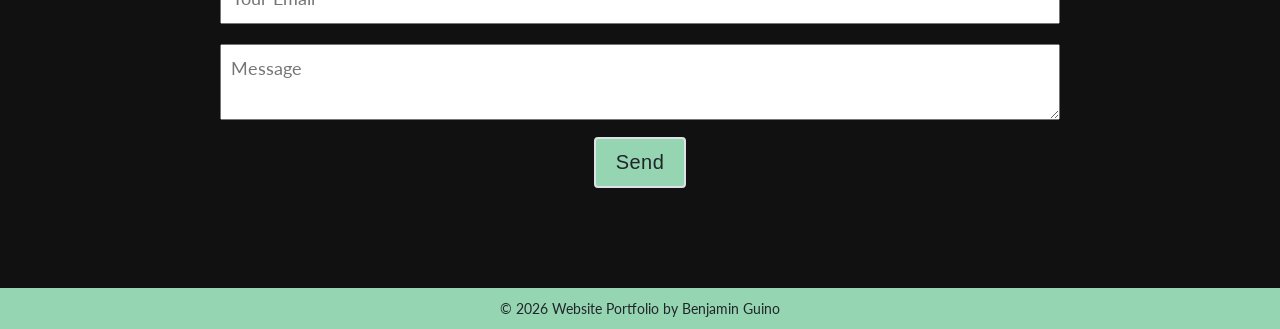
==== commit fad576c0: "Add files via upload Signed-off-by: Benjamin Guino <benjamin.guino@gmail.com>" ====
--- a/index.html
+++ b/index.html
@@ -4,9 +4,8 @@
 <meta charset="UTF-8">
 <meta name="viewport" content="width=device-width, initial-scale=1.0">
 <meta property="type" content="website">
-<meta property="og:title" content="Benjamin Guino — Full Stack Web Developer">
 <title>Benjamin Guino — Full Stack Web Developer</title>
-<meta name="og:description" content="Benjamin Guino is a web developer specializing in WordPress, Shopify, Duda, and custom web solutions. Explore his portfolio, projects, and gallery.">
+<meta name="description" content="Benjamin Guino is a web developer specializing in WordPress, Shopify, Duda, and custom web solutions. Explore his portfolio, projects, and gallery.">
 <meta property="og:image" content="resources/favicon.png">
 <link rel="icon" type="image/png" sizes="32x32" href="resources/favicon.png">
 
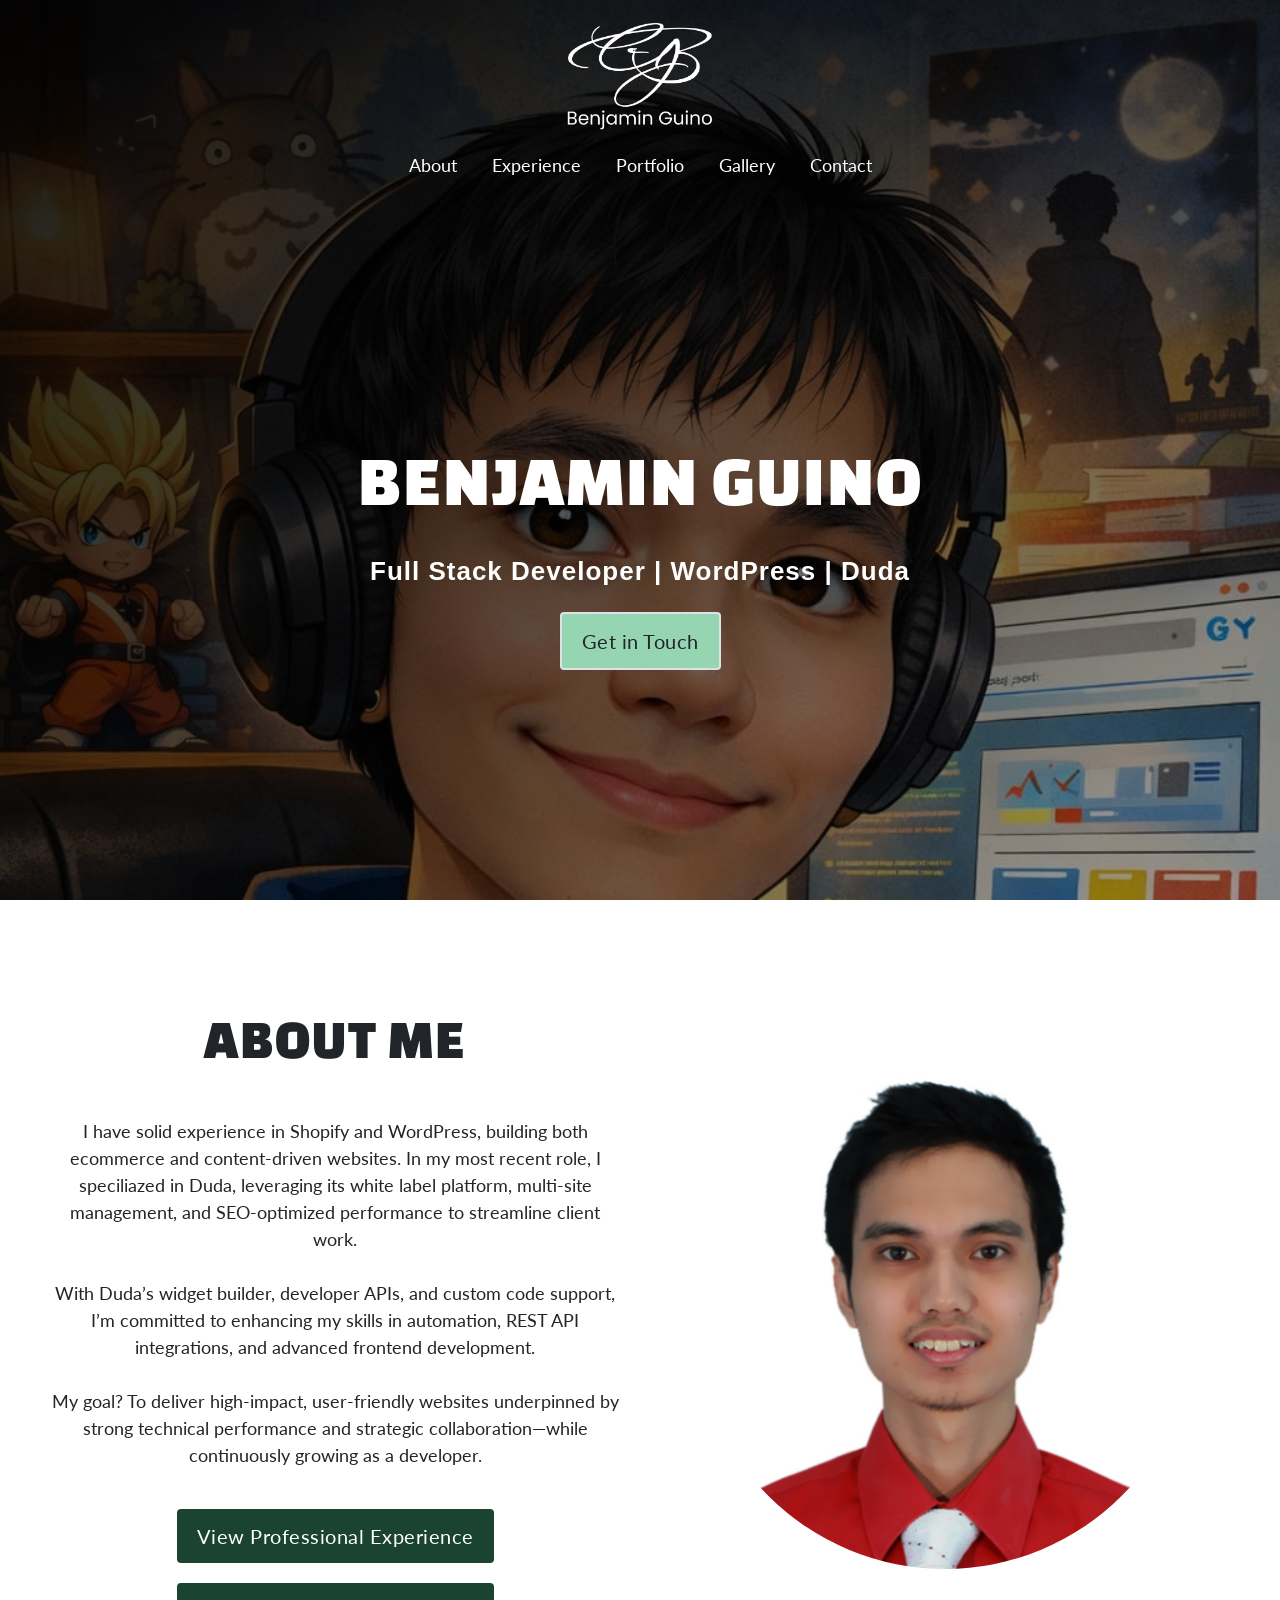
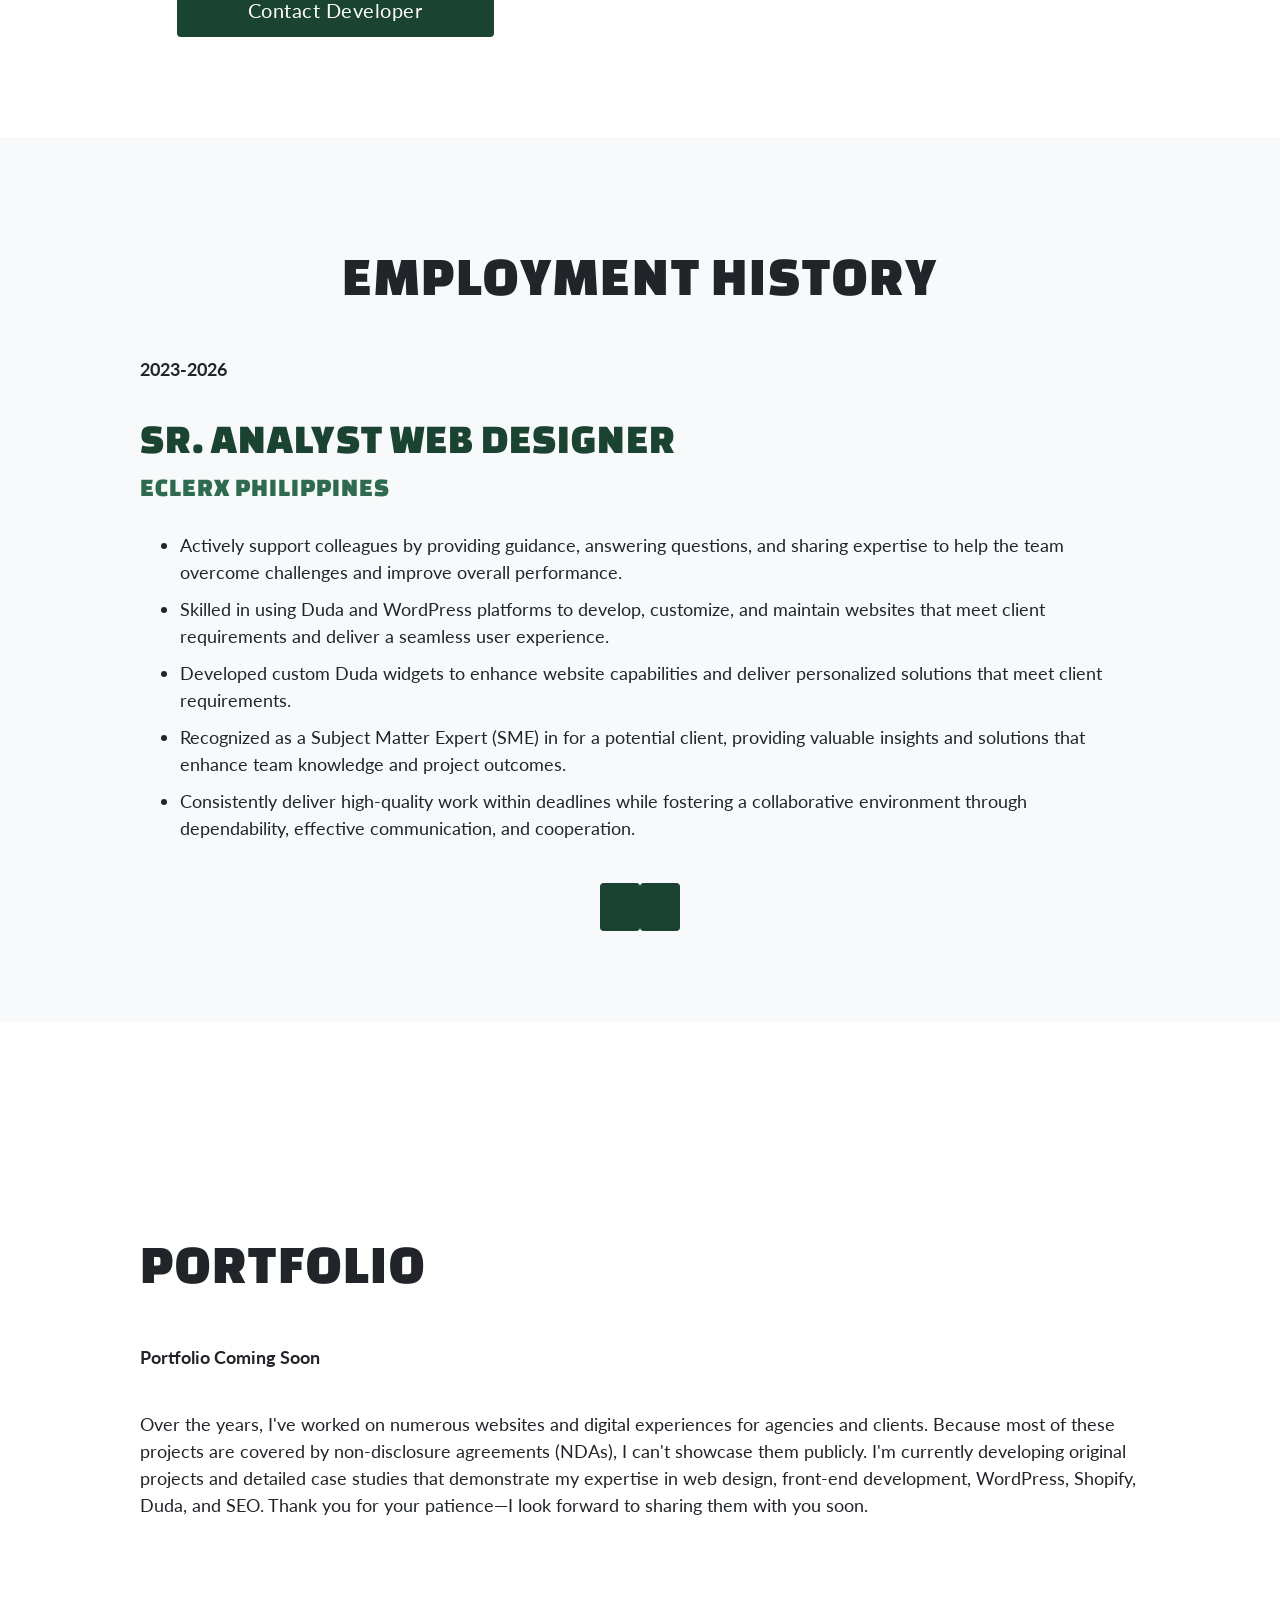
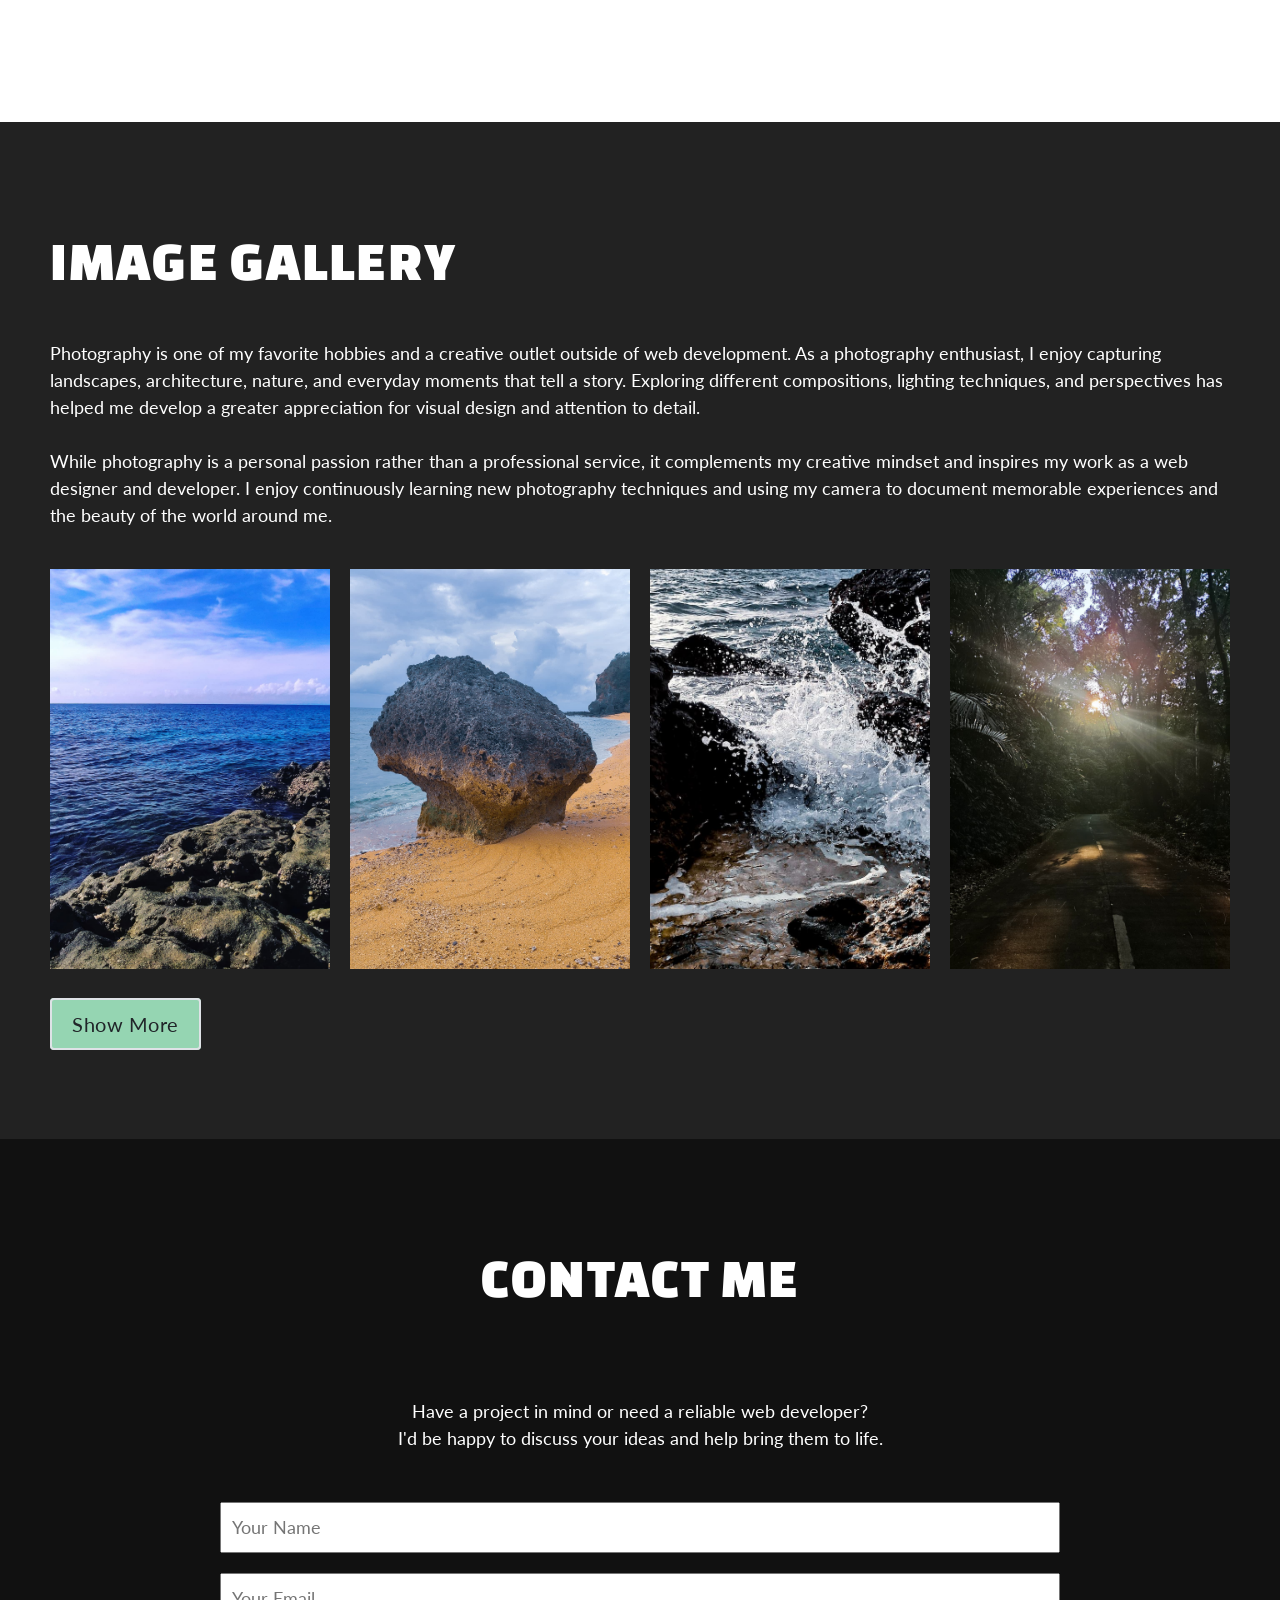
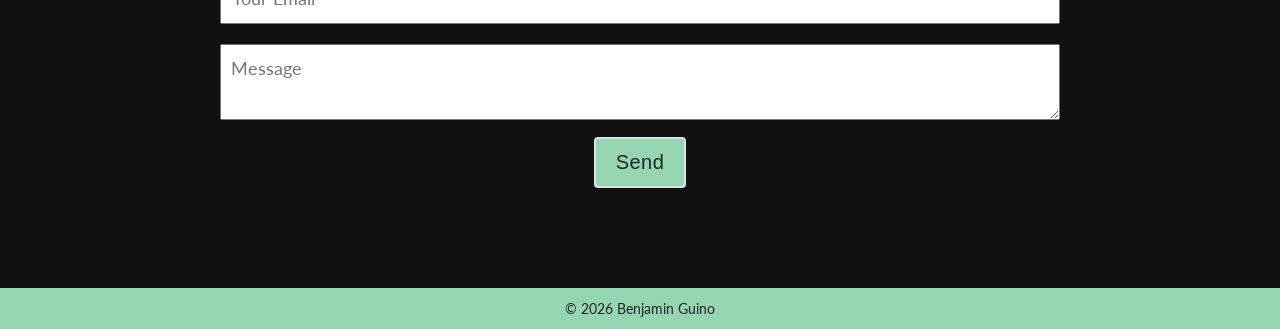
==== commit 3f3e5bc2: "Update index.html Signed-off-by: Benjamin Guino <benjamin.guino@gmail.com>" ====
--- a/index.html
+++ b/index.html
@@ -4,7 +4,9 @@
 <meta charset="UTF-8">
 <meta name="viewport" content="width=device-width, initial-scale=1.0">
 <meta property="type" content="website">
+<meta property="og:title" content="Benjamin Guino — Full Stack Web Developer">
 <title>Benjamin Guino — Full Stack Web Developer</title>
+<meta property="og:description" content="Benjamin Guino is a web developer specializing in WordPress, Shopify, Duda, and custom web solutions. Explore his portfolio, projects, and gallery.">
 <meta name="description" content="Benjamin Guino is a web developer specializing in WordPress, Shopify, Duda, and custom web solutions. Explore his portfolio, projects, and gallery.">
 <meta property="og:image" content="resources/favicon.png">
 <link rel="icon" type="image/png" sizes="32x32" href="resources/favicon.png">
@@ -22,15 +24,14 @@
 <link rel="stylesheet" href="css/bguino-global-style.css">
 <link rel="stylesheet" media="only screen and (min-width: 1025px)" href="css/bguino-desktop-style.css">
 <link rel="stylesheet" media="only screen and (max-width: 1025px)" href="css/bguino-mobile-style.css">
-
 </head>
 
 <body>
 <!-- Loading Screen -->
 <div id="loading-screen" class="show">
-    <div class="loader">
-      <img src="resources/bguino-logo.png" alt="Benjamin Guino — Full Stack Web Developer" title="Benjamin Guino — Full Stack Web Developer">
-    </div>
+  <div class="loader">
+    <img src="resources/bguino-logo.png" alt="Benjamin Guino — Full Stack Web Developer" title="Benjamin Guino — Full Stack Web Developer">
+  </div>
 </div>
 
 <header class="header-container">
@@ -257,7 +258,7 @@
 <footer>
   <div class="row-container">
     <div class="column-container">
-      <div class="copyright">&copy; <span id="year"></span> Website Portfolio by Benjamin Guino</div>
+      <div class="copyright">&copy; <span id="year"></span> Benjamin Guino</div>
     </div>
   </div>
 </footer>
@@ -265,4 +266,4 @@
 <script src="https://code.jquery.com/jquery-4.0.0.min.js" defer></script>
 <script src="scripts/bguino-functions.js" defer></script>
 </body>
-</html>+</html>
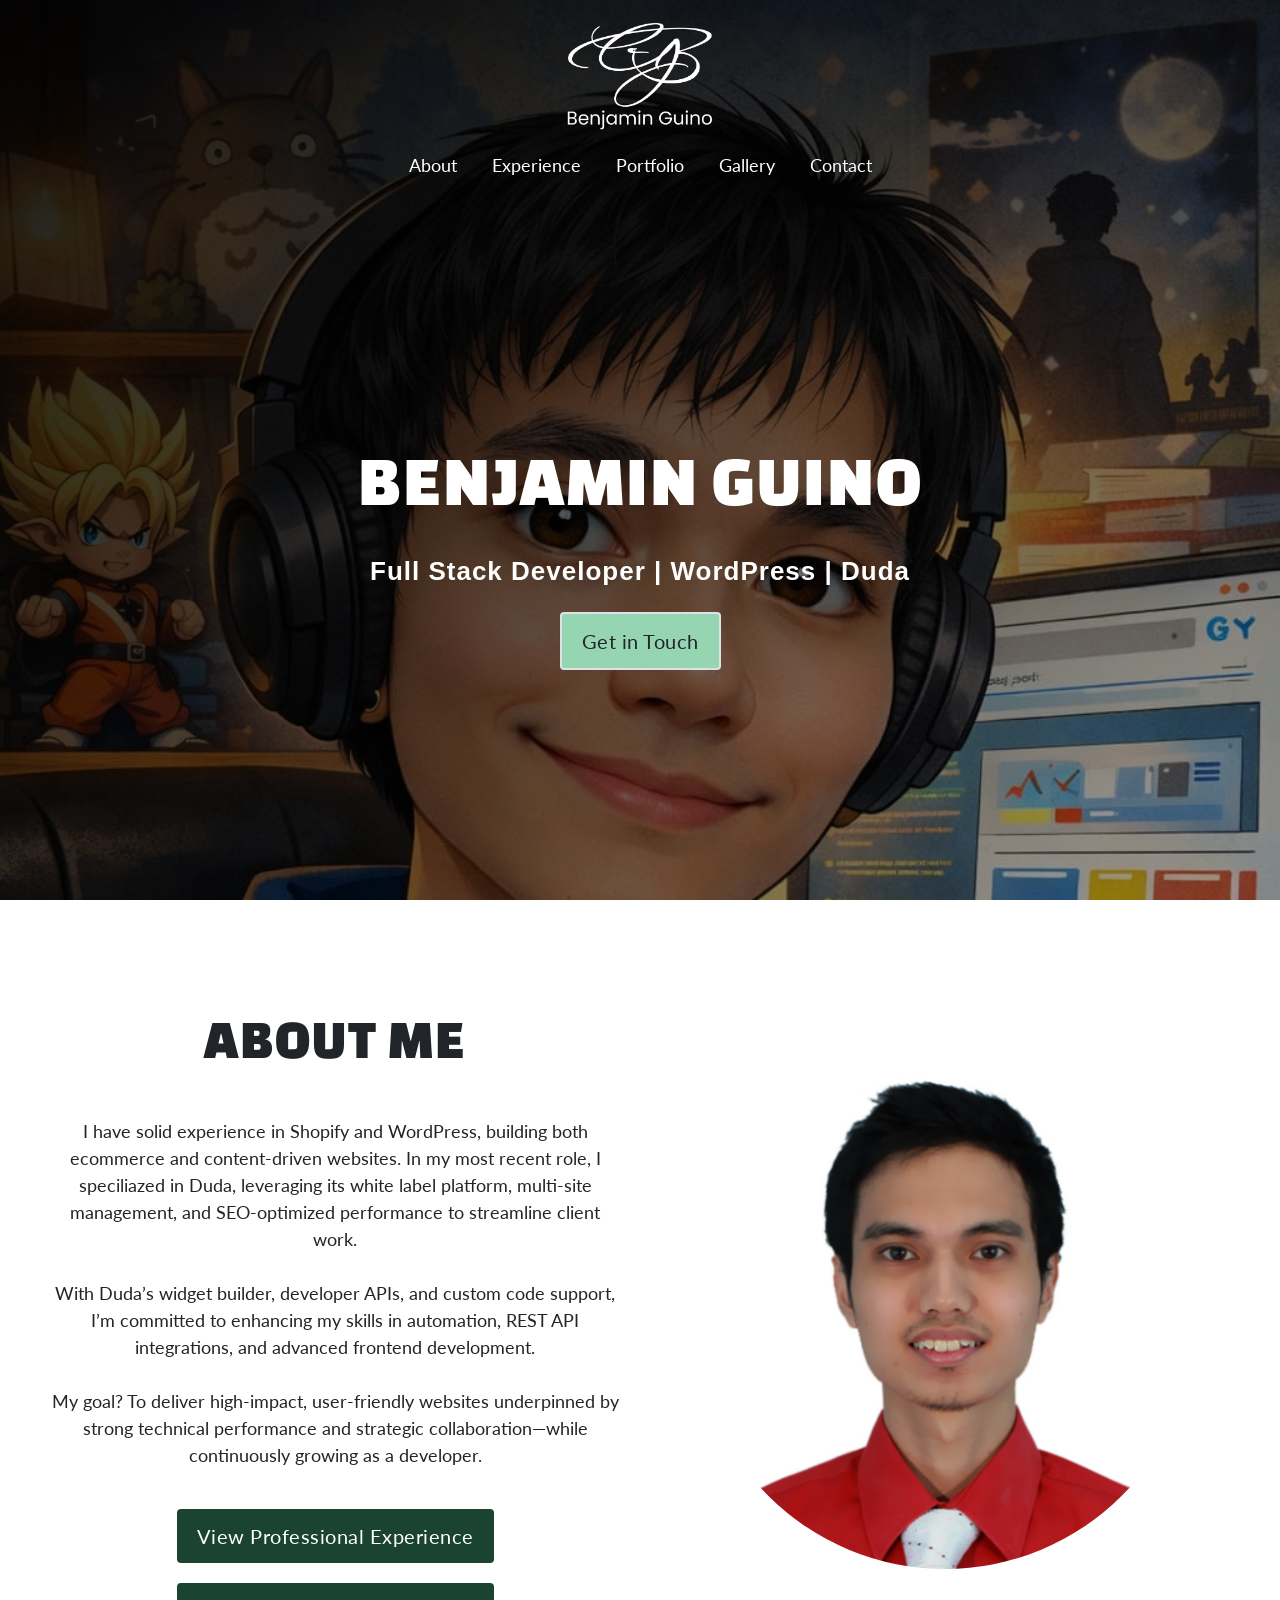
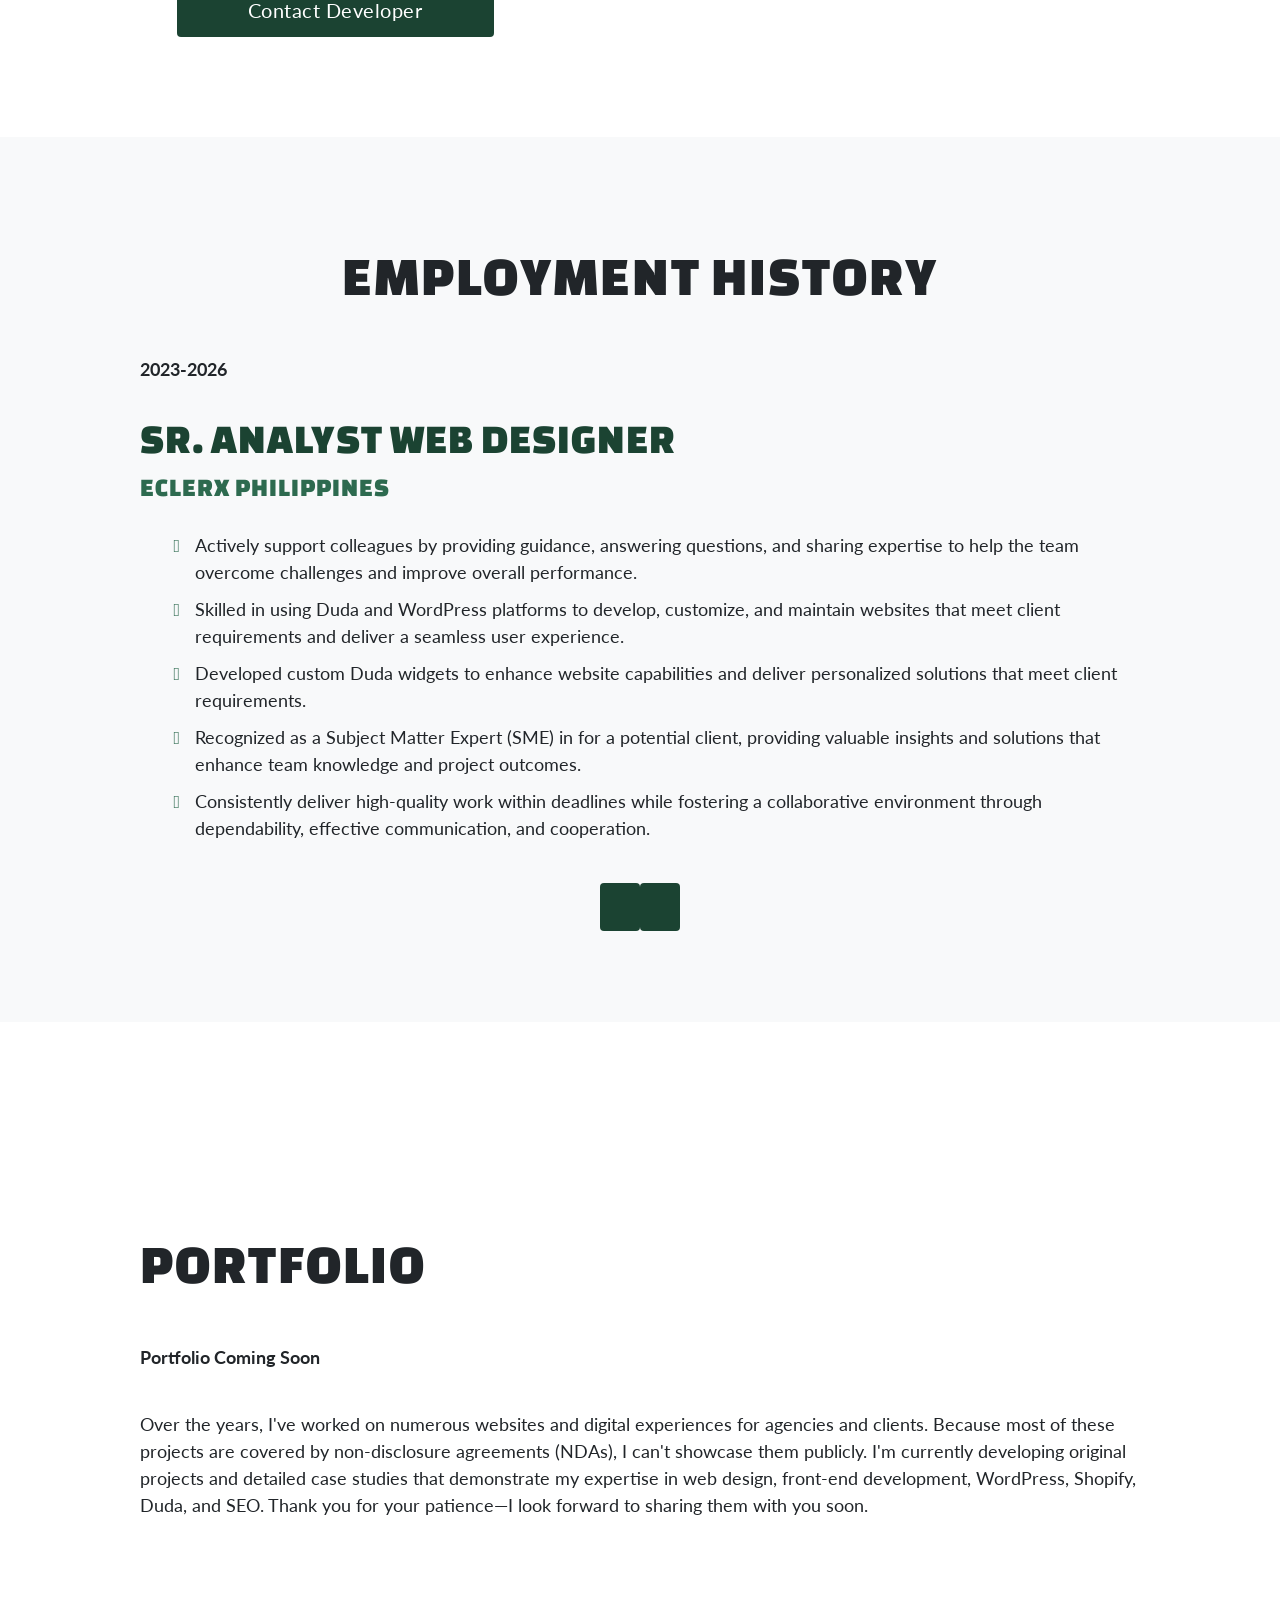
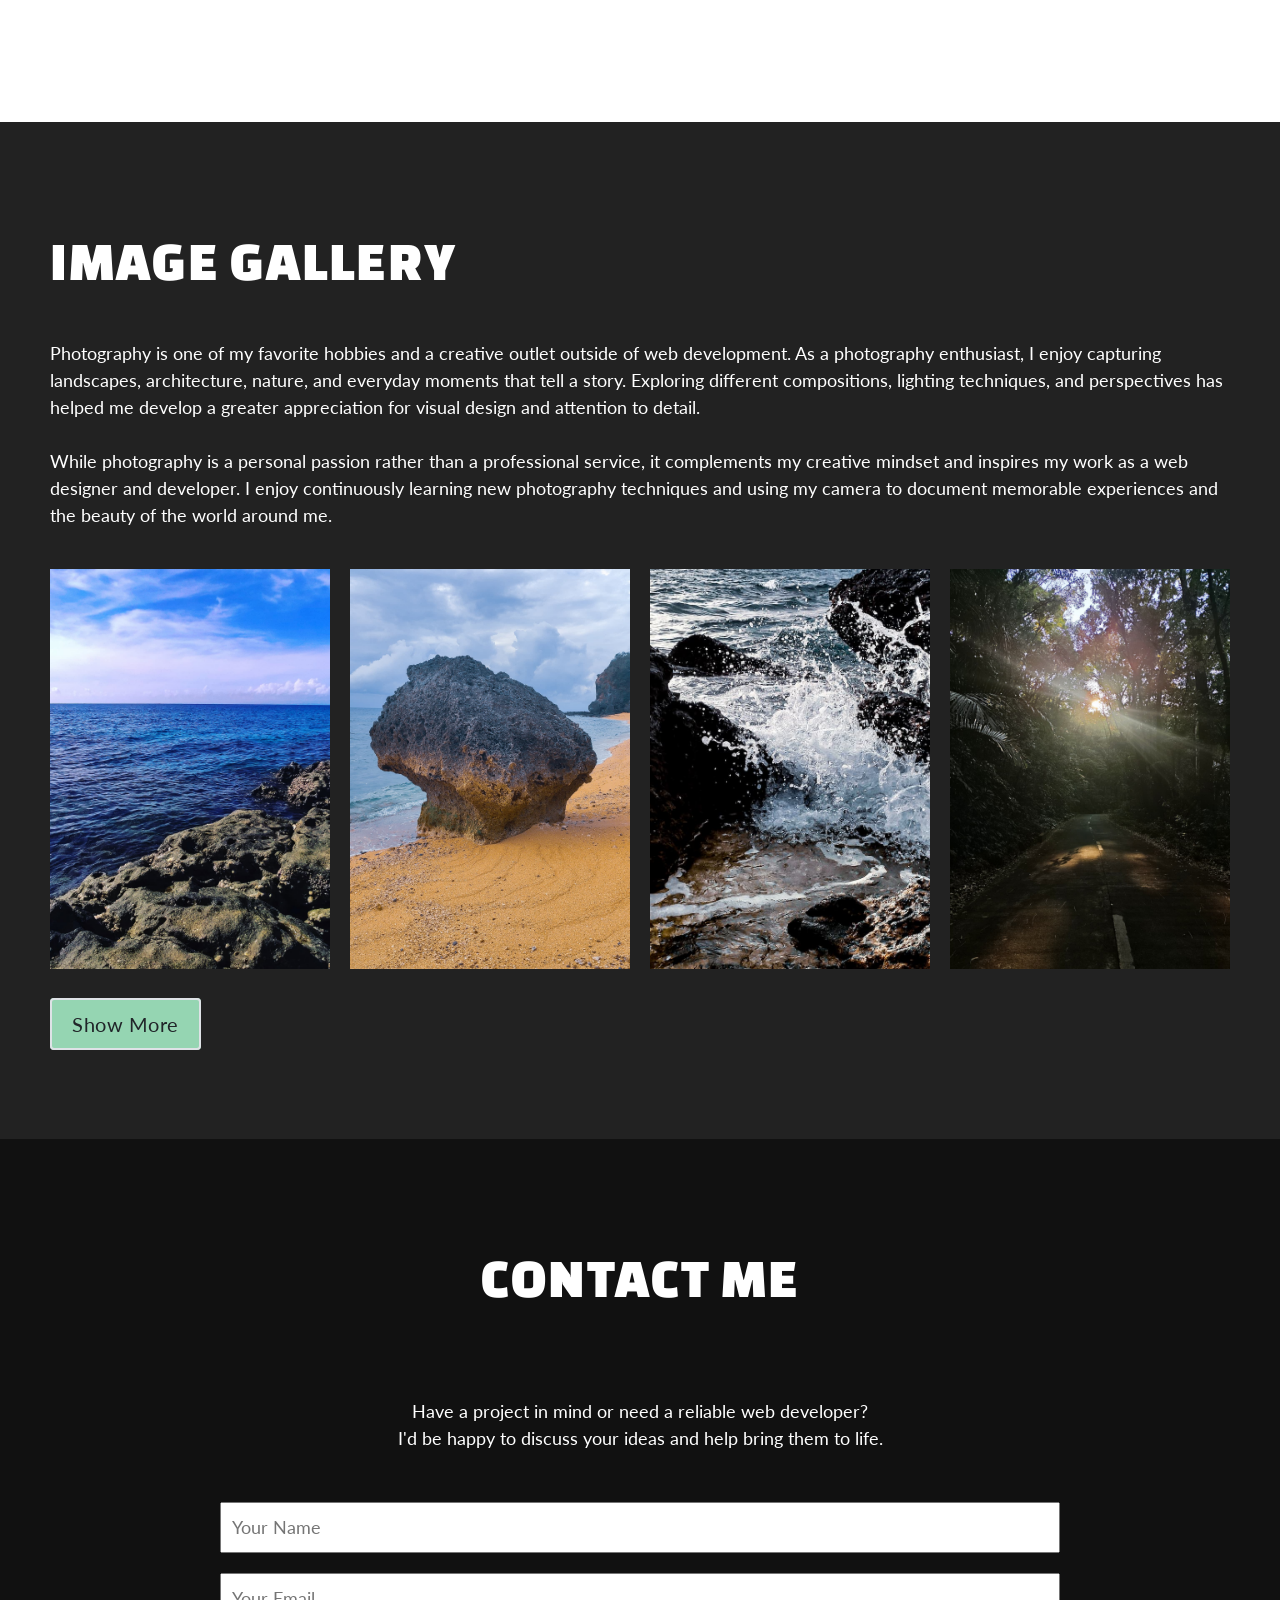
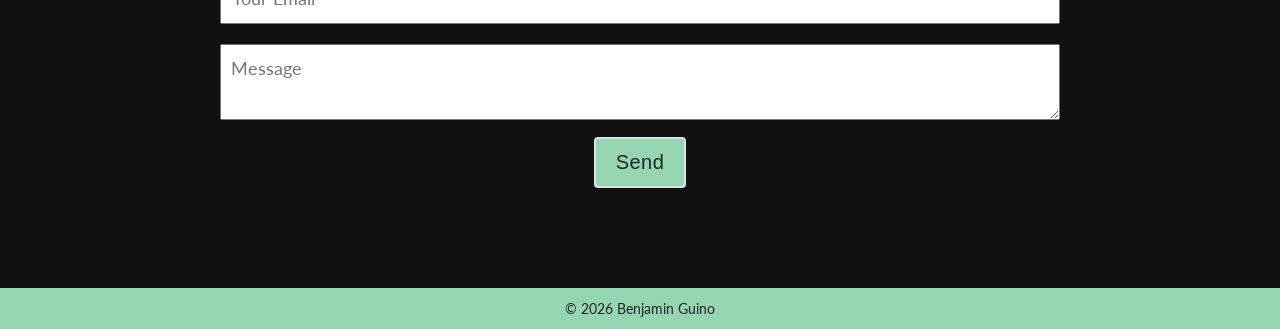
==== commit d74a7647: "Add files via upload Signed-off-by: Benjamin Guino <benjamin.guino@gmail.com>" ====
--- a/index.html
+++ b/index.html
@@ -49,7 +49,7 @@
       </nav>
     </div>
     <div class="column-container mobile-nav horizontal-layout">
-      <a href="#home">
+      <a href="#home" class="logo-container">
         <img class="site-logo" src="resources/bguino-logo.png" alt="Benjamin Guino — Full Stack Web Developer" title="Benjamin Guino — Full Stack Web Developer">
       </a>
       <a href="void:javascript(0)" id="open-menu" class="open-menu" aria-label="Open Menu">
@@ -111,7 +111,7 @@
 
       <div class="slider">
         <div id="slide0" class="slide active">
-          <p><strong>2023-2026</strong></p>
+          <p><i class="fa-regular fa-calendar"></i> <strong>2023-2026</strong></p>
           <br>
           <h3 class="role">Sr. Analyst Web Designer</h3>
           <h5 class="company">eClerx Philippines</h5>
@@ -125,7 +125,7 @@
           </ul>
         </div>
         <div class="slide">
-          <p><strong>2020-2023</strong></p>
+          <p><i class="fa-regular fa-calendar"></i> <strong>2020-2023</strong></p>
           <br>
           <h3 class="role">Web Developer</h3>
           <h5 class="company">Freelance</h5>
@@ -140,7 +140,7 @@
           </ul>
         </div>
         <div class="slide">
-          <p><strong>2018-2020</strong></p>
+          <p><i class="fa-regular fa-calendar"></i> <strong>2018-2020</strong></p>
           <br>
           <h3 class="role">Web Developer</h3>
           <h5 class="company">USource Digital</h5>
@@ -155,7 +155,7 @@
           </ul>
         </div>
         <div class="slide">
-          <p><strong>2016-2017</strong></p>
+          <p><i class="fa-regular fa-calendar"></i> <strong>2016-2017</strong></p>
           <br>
           <h3 class="role">Programmer</h3>
           <h5 class="company">AUDIOWAV MEDIA INC.</h5>
@@ -170,7 +170,7 @@
           </ul>
         </div>
         <div class="slide">
-          <p><strong>2015-2016</strong></p>
+          <p><i class="fa-regular fa-calendar"></i> <strong>2015-2016</strong></p>
           <br>
           <h3 class="role">Software Engineer</h3>
           <h5 class="company">Kinpo Electronics</h5>
@@ -266,4 +266,4 @@
 <script src="https://code.jquery.com/jquery-4.0.0.min.js" defer></script>
 <script src="scripts/bguino-functions.js" defer></script>
 </body>
-</html>
+</html>
--- a/css/bguino-global-style.css
+++ b/css/bguino-global-style.css
@@ -254,6 +254,26 @@
   }
   to {
     opacity: 1;
+  }
+}
+
+ul li::marker {
+  font-family: "FontAwesome";
+  content: "\f061";
+  color: var(--primary-light);
+}
+
+ul li {
+  padding-left: 15px;
+  opacity: 0;
+  transform: translateX(50px);
+  animation: slideInFromRight 0.8s cubic-bezier(0.16, 1, 0.3, 1) forwards;
+}
+
+@keyframes slideInFromRight {
+  to {
+    opacity: 1;
+    transform: translateX(0);
   }
 }
 
--- a/css/bguino-mobile-style.css
+++ b/css/bguino-mobile-style.css
@@ -1,13 +1,18 @@
 * {
-  scroll-padding-top: 136px !important;
+  scroll-padding-top: 145px !important;
 }
 
 .desktop-nav {
   display: none !important;
 }
 
+.logo-container {
+  display: flex;
+  align-items: center;
+}
+
 .site-logo {
-  width: 120px !important;
+  width: 140px !important;
 }
 
 section, section .row-container {
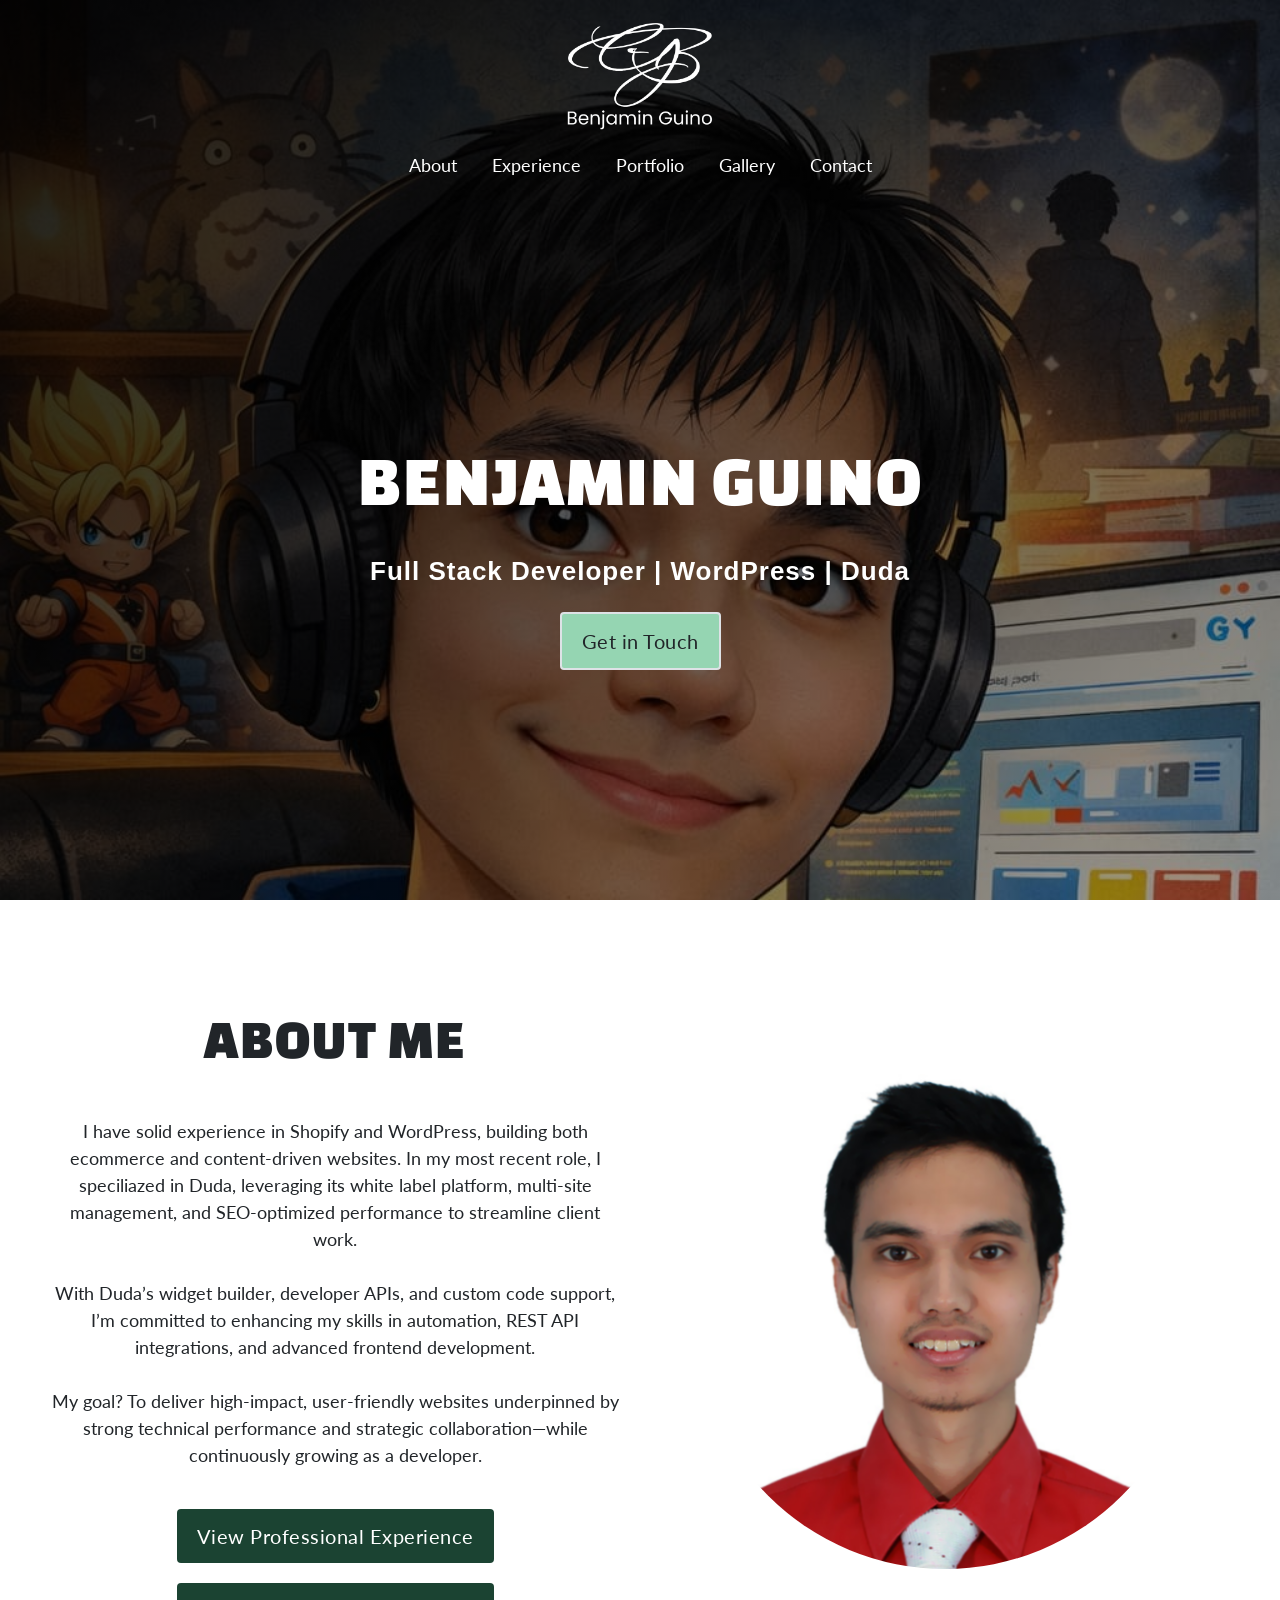
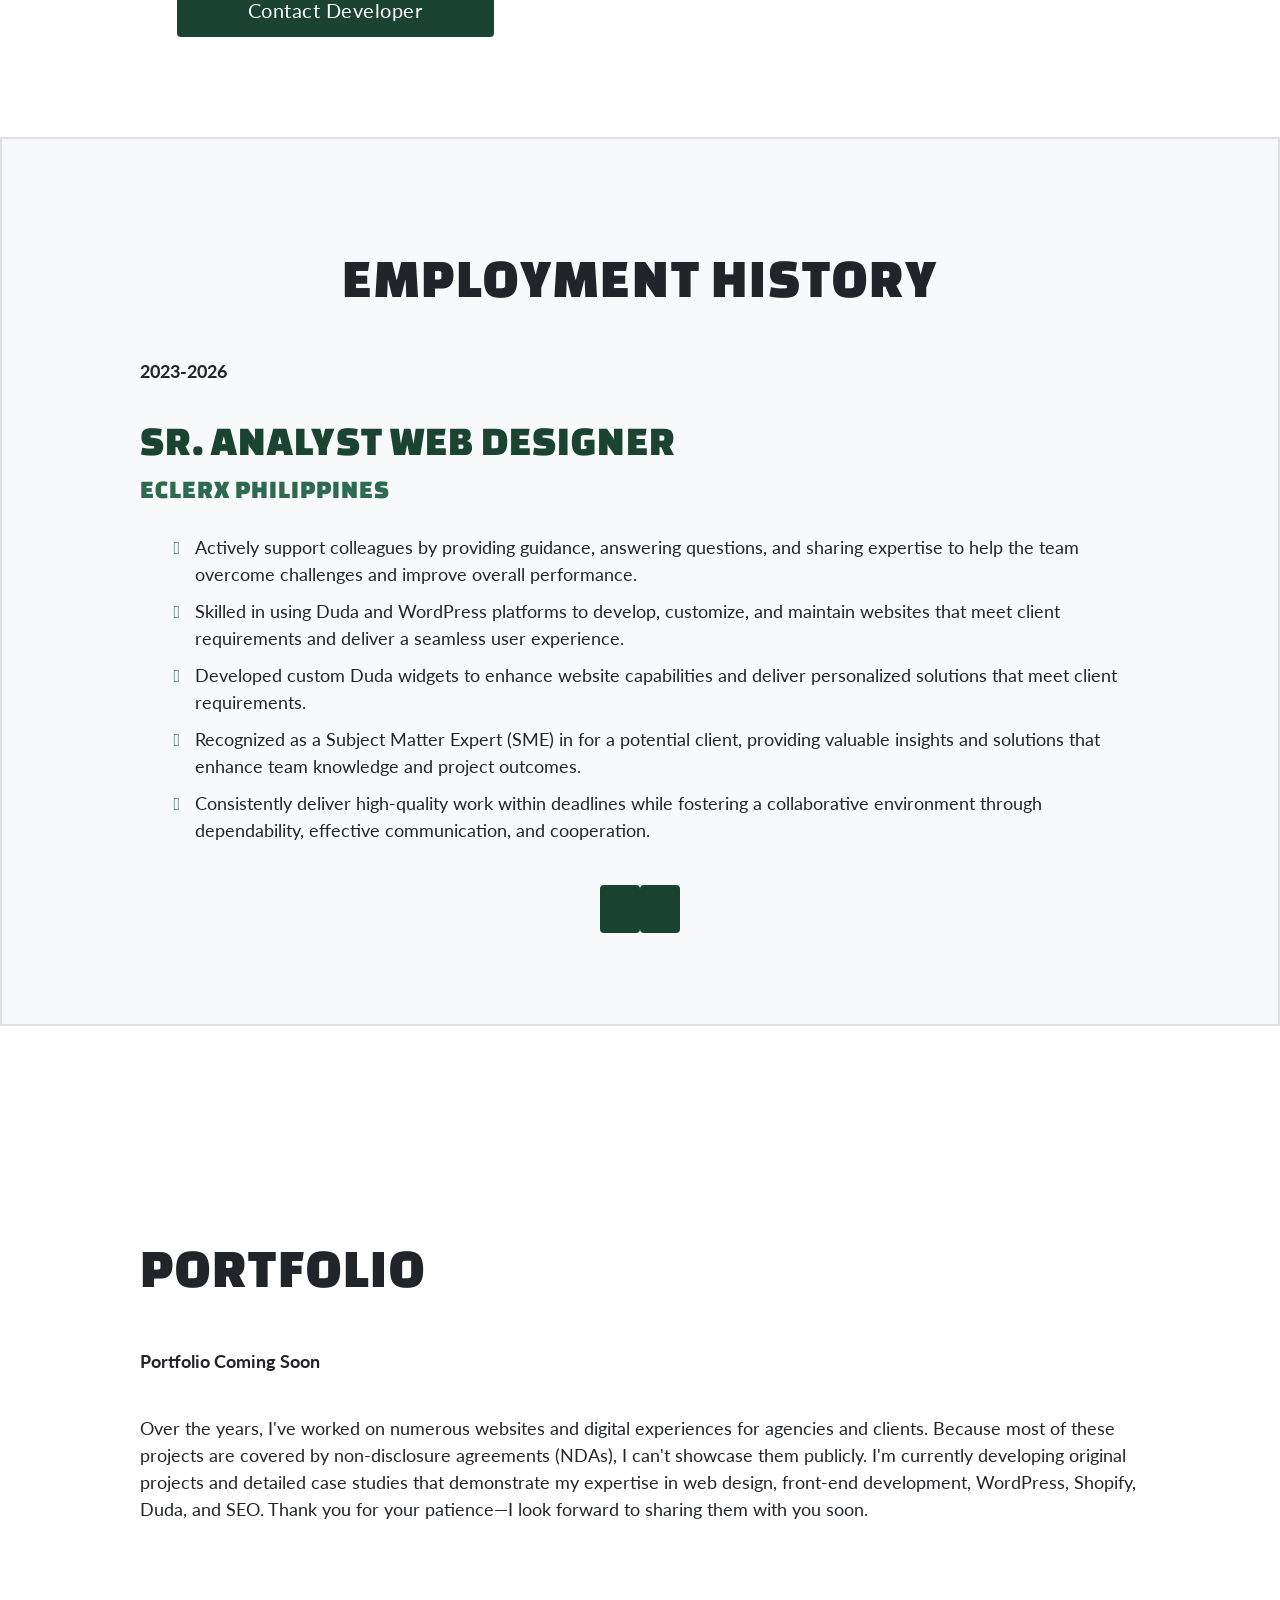
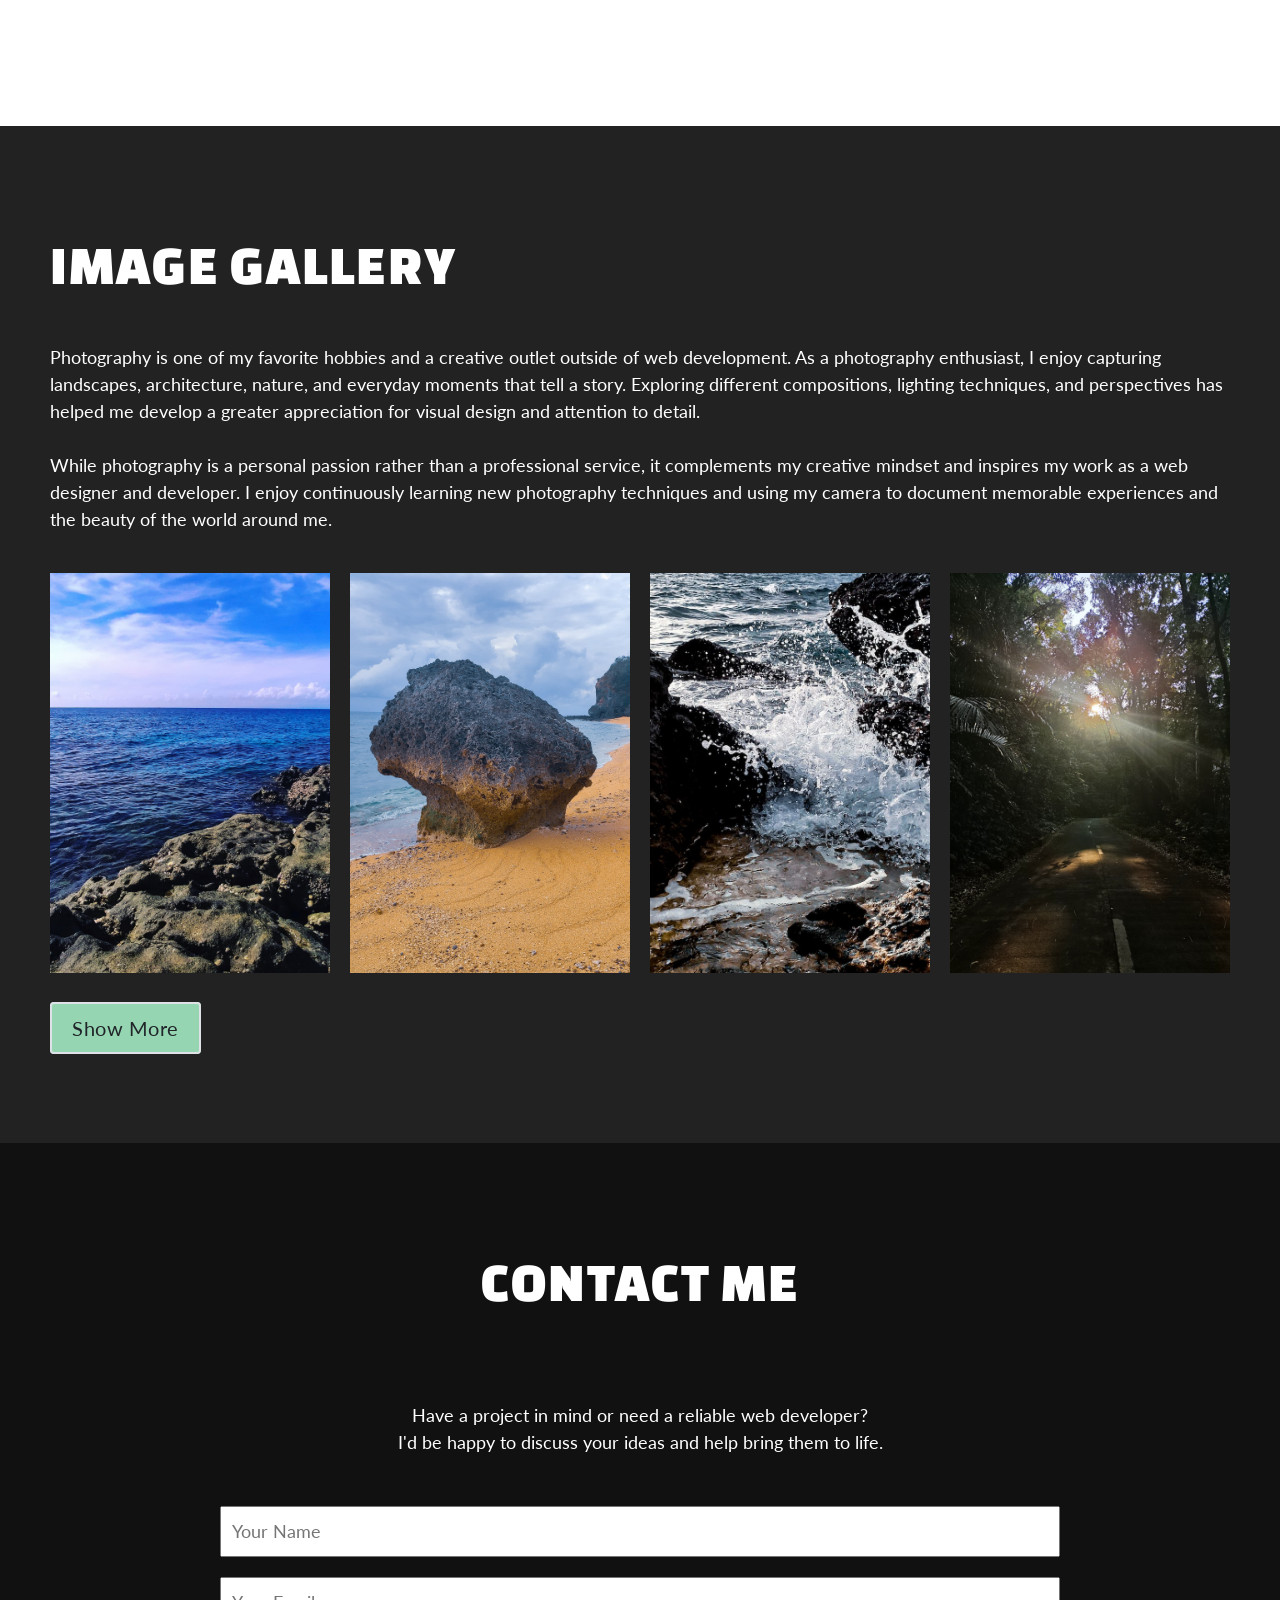
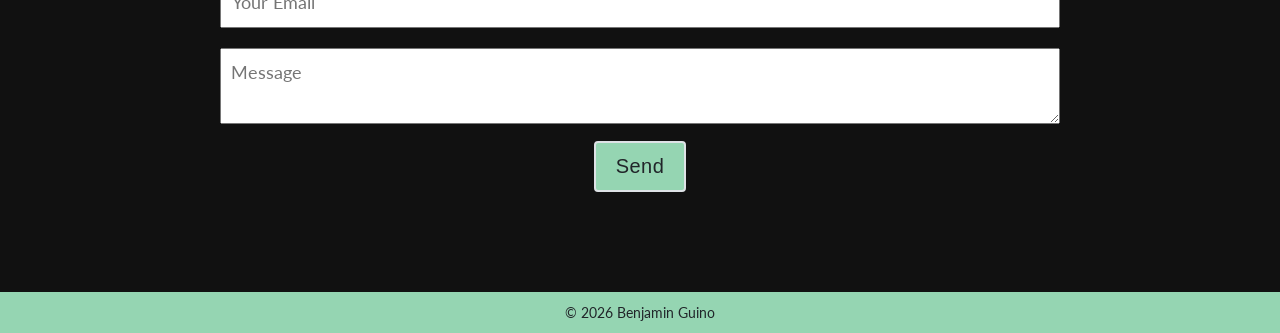
==== commit 5d0d60c0: "Add files via upload Signed-off-by: Benjamin Guino <benjamin.guino@gmail.com>" ====
--- a/index.html
+++ b/index.html
@@ -99,7 +99,7 @@
       </div>
     </div>
     <div class="column-container center width-50 m-order-0">
-      <img src="resources/2x2formal.png" class="my-image">
+      <img src="resources/2x2formal.png" class="my-image" alt="Image of Benjamin Guino" title="Image of Benjamin Guino">
     </div>
   </div>
 </section>
--- a/css/bguino-global-style.css
+++ b/css/bguino-global-style.css
@@ -31,11 +31,11 @@
 }
 
 ul {
-    padding-left: 40px;
+  padding-left: 40px;
 }
 
 ul li {
-    margin-bottom: 10px;
+  margin-bottom: 10px;
 }
 
 h1, h2, h3, h4, h5, h6 {
@@ -125,11 +125,11 @@
 }
 
 .horizontal-layout {
-    display: flex !important;
-    flex-direction: row !important;
-    flex-wrap: nowrap !important;
-    justify-content: space-between !important;
-    align-items: center !important;
+  display: flex !important;
+  flex-direction: row !important;
+  flex-wrap: nowrap !important;
+  justify-content: space-between !important;
+  align-items: center !important;
 }
 
 .center {
@@ -157,11 +157,11 @@
 }
 
 header .column-container {
-    display: flex;
-    flex-direction: column;
-    flex-wrap: nowrap;
-    align-items: center;
-    gap: 12px !important;
+  display: flex;
+  flex-direction: column;
+  flex-wrap: nowrap;
+  align-items: center;
+  gap: 12px !important;
 }
 
 header .site-logo {
@@ -206,6 +206,7 @@
 /* EMPLOYMENT SLIDER */
 .employment-container {
   background: var(--background);
+  border: 2px solid var(--border);
 }
 
 .employment-container .row-container {
@@ -265,16 +266,6 @@
 
 ul li {
   padding-left: 15px;
-  opacity: 0;
-  transform: translateX(50px);
-  animation: slideInFromRight 0.8s cubic-bezier(0.16, 1, 0.3, 1) forwards;
-}
-
-@keyframes slideInFromRight {
-  to {
-    opacity: 1;
-    transform: translateX(0);
-  }
 }
 
 /* PORTFOLIO */
@@ -304,7 +295,7 @@
 
 /* Hide items after the first 4 */
 .gallery-items .item:nth-child(n + 5) {
-    display: none;
+  display: none;
 }
 
 .lightbox {
@@ -317,7 +308,6 @@
   display: flex;
   justify-content: center;
   align-items: center;
-
   opacity: 0;
   visibility: hidden;
   transition: opacity .3s ease;
@@ -375,81 +365,81 @@
 }
 
 .socials a i {
-    font-size: 50px;
+  font-size: 50px;
 }
 
 .socials a:hover i {
-    color: var(--accent);
+  color: var(--accent);
 }
 
 /* COPYRIGHT */
 .copyright {
-    padding: 10px;
-    text-align: center;
-    background: var(--accent);
-    font-size: 14px;
+  padding: 10px;
+  text-align: center;
+  background: var(--accent);
+  font-size: 14px;
 }
 
 /* LOADING */
 /* Loading Overlay */
 #loading-screen {
-    position: fixed;
-    inset: 0;
-    background: rgba(10, 10, 10, 1);
-    display: flex;
-    justify-content: center;
-    align-items: center;
-    opacity: 0;
-    visibility: hidden;
-    transition: .3s;
-    z-index: 9999;
+  position: fixed;
+  inset: 0;
+  background: rgba(10, 10, 10, 1);
+  display: flex;
+  justify-content: center;
+  align-items: center;
+  opacity: 0;
+  visibility: hidden;
+  transition: .3s;
+  z-index: 9999;
 }
 
 #loading-screen.show {
-    opacity: 1 !important;
-    visibility: visible !important;
+  opacity: 1 !important;
+  visibility: visible !important;
 }
 
 .loader {
-    position: relative;
-    display: inline-block;
-    overflow: hidden;
-    border-radius: 50%;
-    padding: 50px;
-    -webkit-box-reflect: below 5px
-        linear-gradient(transparent, rgba(255,255,255,.15));
+  position: relative;
+  display: inline-block;
+  overflow: hidden;
+  border-radius: 50%;
+  padding: 50px;
+  -webkit-box-reflect: below 5px
+    linear-gradient(transparent, rgba(255,255,255,.15));
 }
 
 .loader img {
-    display: block;
-    object-fit: contain;
-    width: 300px;
-    height: 300px;
+  display: block;
+  object-fit: contain;
+  width: 300px;
+  height: 300px;
 }
 
 /* Mirror/Shine Effect */
 .loader::after {
-    content: "";
-    position: absolute;
-    top: -50%;
-    left: -80%;
-    width: 40%;
-    height: 200%;
-    background: linear-gradient(
-        120deg,
-        transparent,
-        rgba(255,255,255,0.8),
-        transparent
-    );
-    transform: rotate(25deg);
-    animation: mirrorShine 1.5s ease-in-out infinite;
+  content: "";
+  position: absolute;
+  top: -50%;
+  left: -80%;
+  width: 40%;
+  height: 200%;
+  background: linear-gradient(
+    120deg,
+    transparent,
+    rgba(255,255,255,0.8),
+    transparent
+  );
+  transform: rotate(25deg);
+  animation: mirrorShine 1.5s ease-in-out infinite;
 }
 
 @keyframes mirrorShine {
-    0% {
-        left: -80%;
-    }
-    100% {
-        left: 160%;
-    }
+  0% {
+      left: -80%;
+  }
+  100% {
+      left: 160%;
+  }
 }
--- a/css/bguino-desktop-style.css
+++ b/css/bguino-desktop-style.css
@@ -4,7 +4,7 @@
 }
 
 #menu-btn {
-    display: none;
+  display: none;
 }
 
 .width-50 {
--- a/css/bguino-mobile-style.css
+++ b/css/bguino-mobile-style.css
@@ -1,5 +1,5 @@
 * {
-  scroll-padding-top: 145px !important;
+  scroll-padding-top: 130px !important;
 }
 
 .desktop-nav {
@@ -12,7 +12,7 @@
 }
 
 .site-logo {
-  width: 140px !important;
+  width: 120px !important;
 }
 
 section, section .row-container {
@@ -26,11 +26,11 @@
 }
 
 .hero-container {
-margin-top: 137px;
+  margin-top: 130px;
 }
 
 .hero-container .column-container {
-    padding: 50px 20px !important;
+  padding: 50px 20px !important;
 }
 
 h1, h2, h3, h4, h5, h6 {
@@ -91,11 +91,11 @@
 }
 
 .m-order-0 {
-    order: 1;
+  order: 1;
 }
 
 .m-order-1 {
-    order: 2;
+  order: 2;
 }
 
 .hamburger {
@@ -105,24 +105,24 @@
 
 /* Slide Menu */
 .mobile-nav-container {
-    position: fixed;
-    top: 0;
-    right: -300px;
-    width: 300px;
-    height: 100vh;
-    background: #111;
-    padding: 50px 20px;
-    display: flex;
-    flex-direction: column;
-    gap: 40px;
-    transition: right .35s ease;
-    z-index: 1001;
+  position: fixed;
+  top: 0;
+  right: -300px;
+  width: 300px;
+  height: 100vh;
+  background: #111;
+  padding: 50px 20px;
+  display: flex;
+  flex-direction: column;
+  gap: 40px;
+  transition: right .35s ease;
+  z-index: 1001;
 }
 
 .mobile-nav-container nav {
-    display: flex;
-    flex-direction: column;
-    gap: 20px;
+  display: flex;
+  flex-direction: column;
+  gap: 20px;
 }
 
 .close-menu {
@@ -131,27 +131,27 @@
 }
 
 .mobile-nav-container a {
-    color: #fff;
-    text-decoration: none;
-    font-size: 18px;
+  color: #fff;
+  text-decoration: none;
+  font-size: 18px;
 }
 
 .mobile-nav-container.active {
-    right: 0;
+  right: 0;
 }
 
 /* Background Overlay */
 .mobile-nav-overlay {
-    position: fixed;
-    inset: 0;
-    background: rgba(0,0,0,0.6);
-    opacity: 0;
-    visibility: hidden;
-    transition: .3s;
-    z-index: 1000;
+  position: fixed;
+  inset: 0;
+  background: rgba(0,0,0,0.6);
+  opacity: 0;
+  visibility: hidden;
+  transition: .3s;
+  z-index: 1000;
 }
 
 .mobile-nav-overlay.active {
-    opacity: 1;
-    visibility: visible;
+  opacity: 1;
+  visibility: visible;
 }
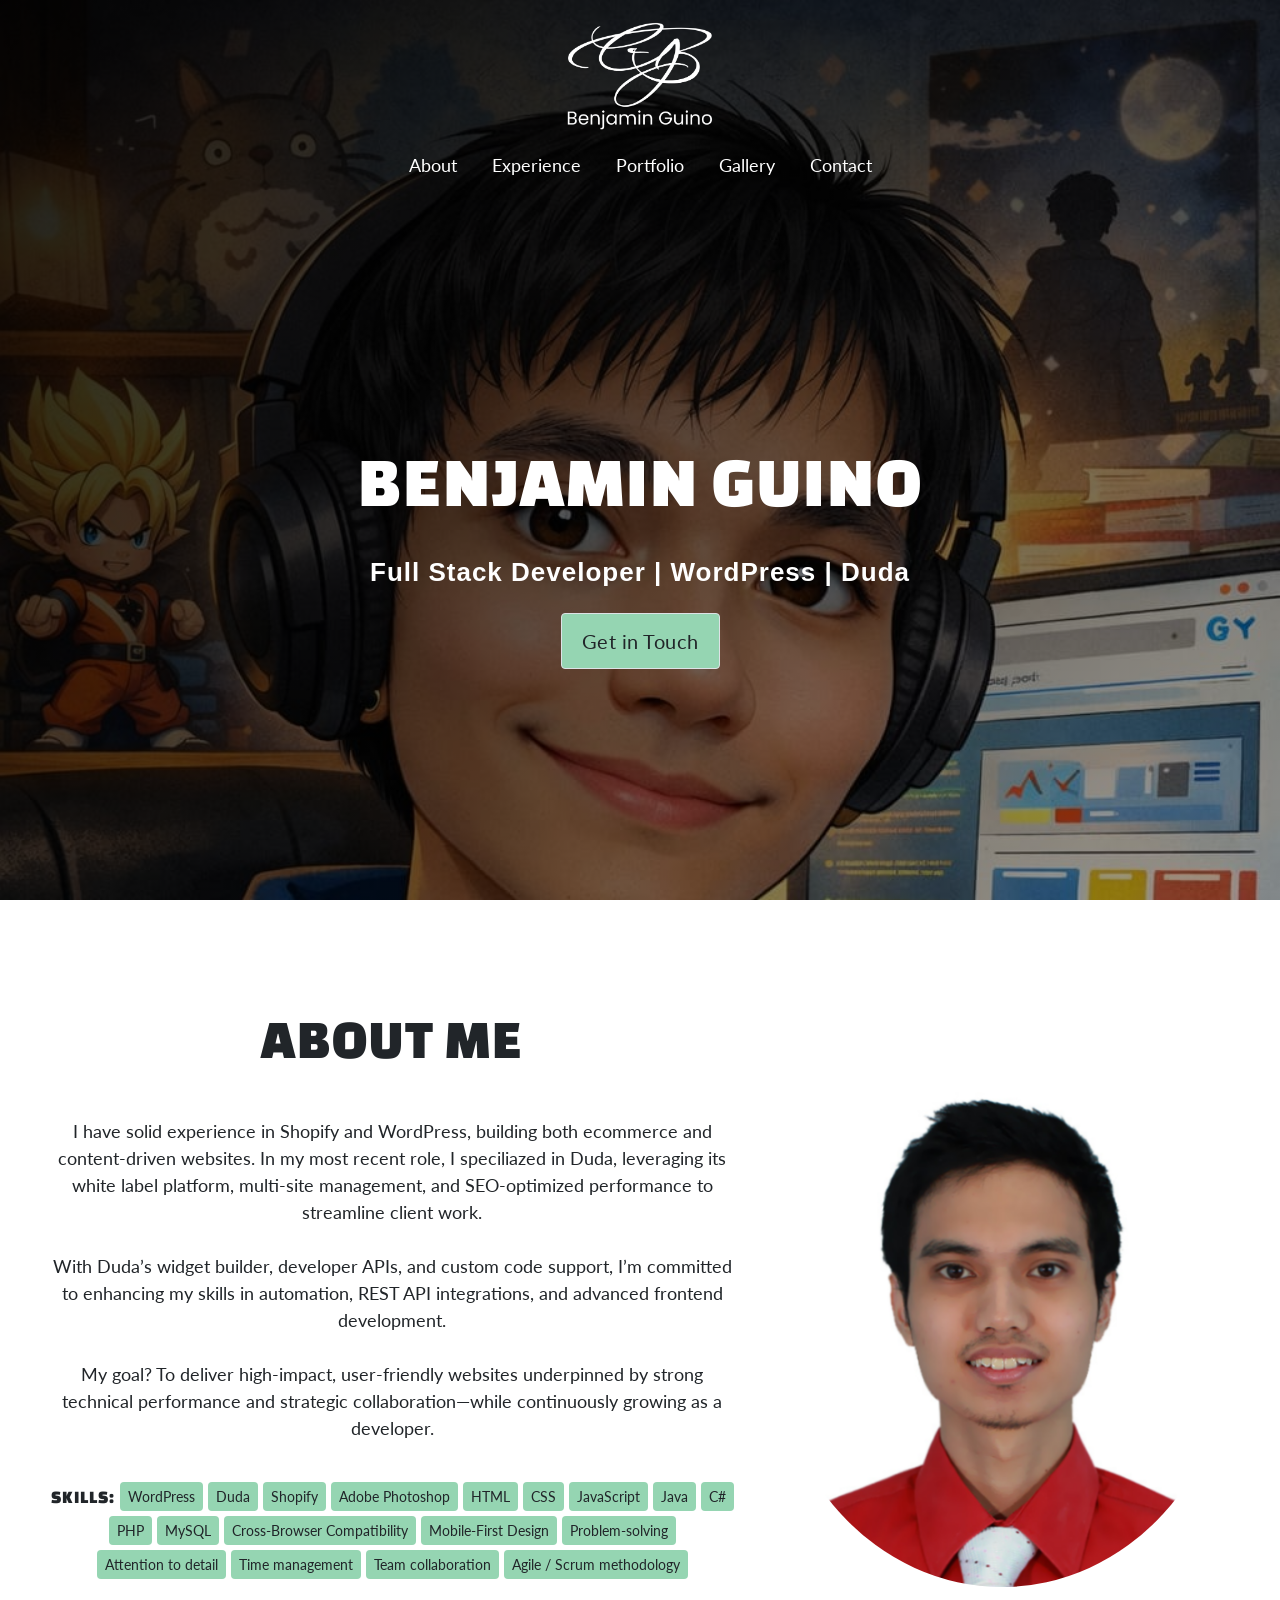
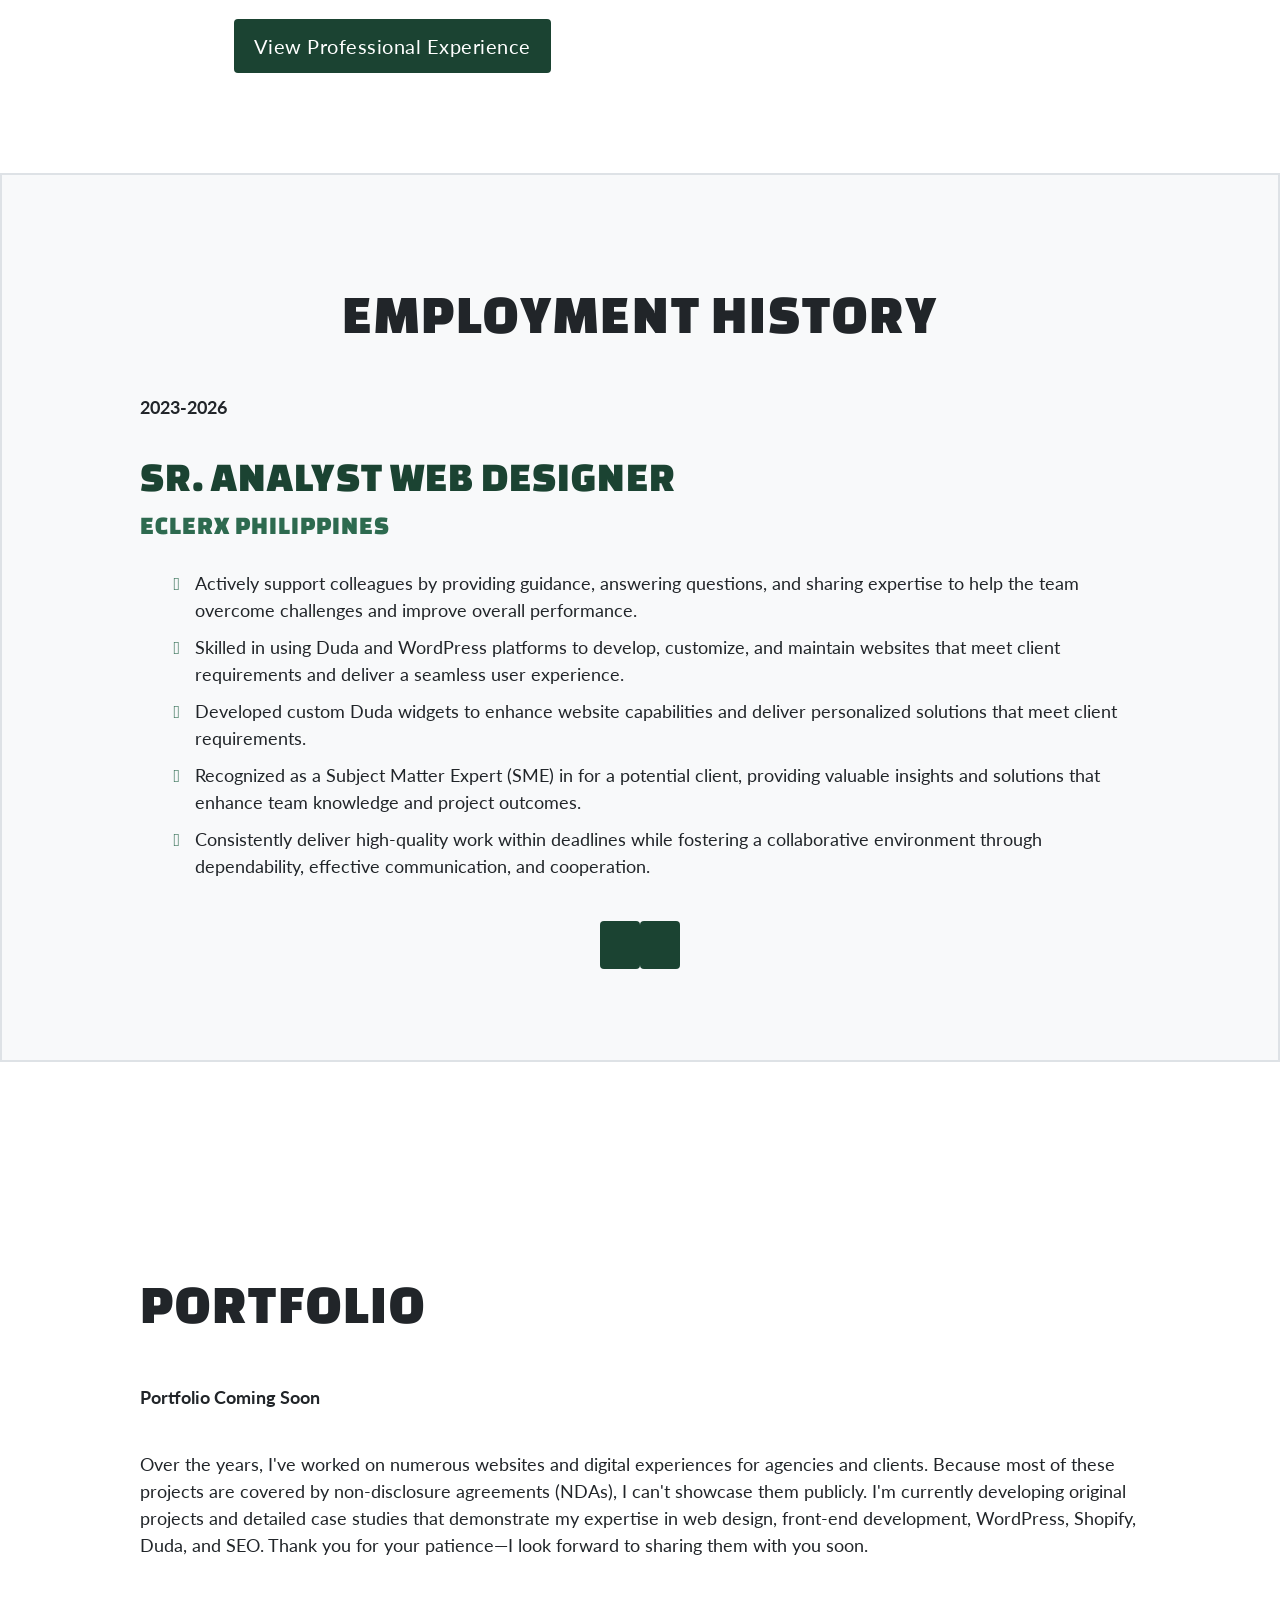
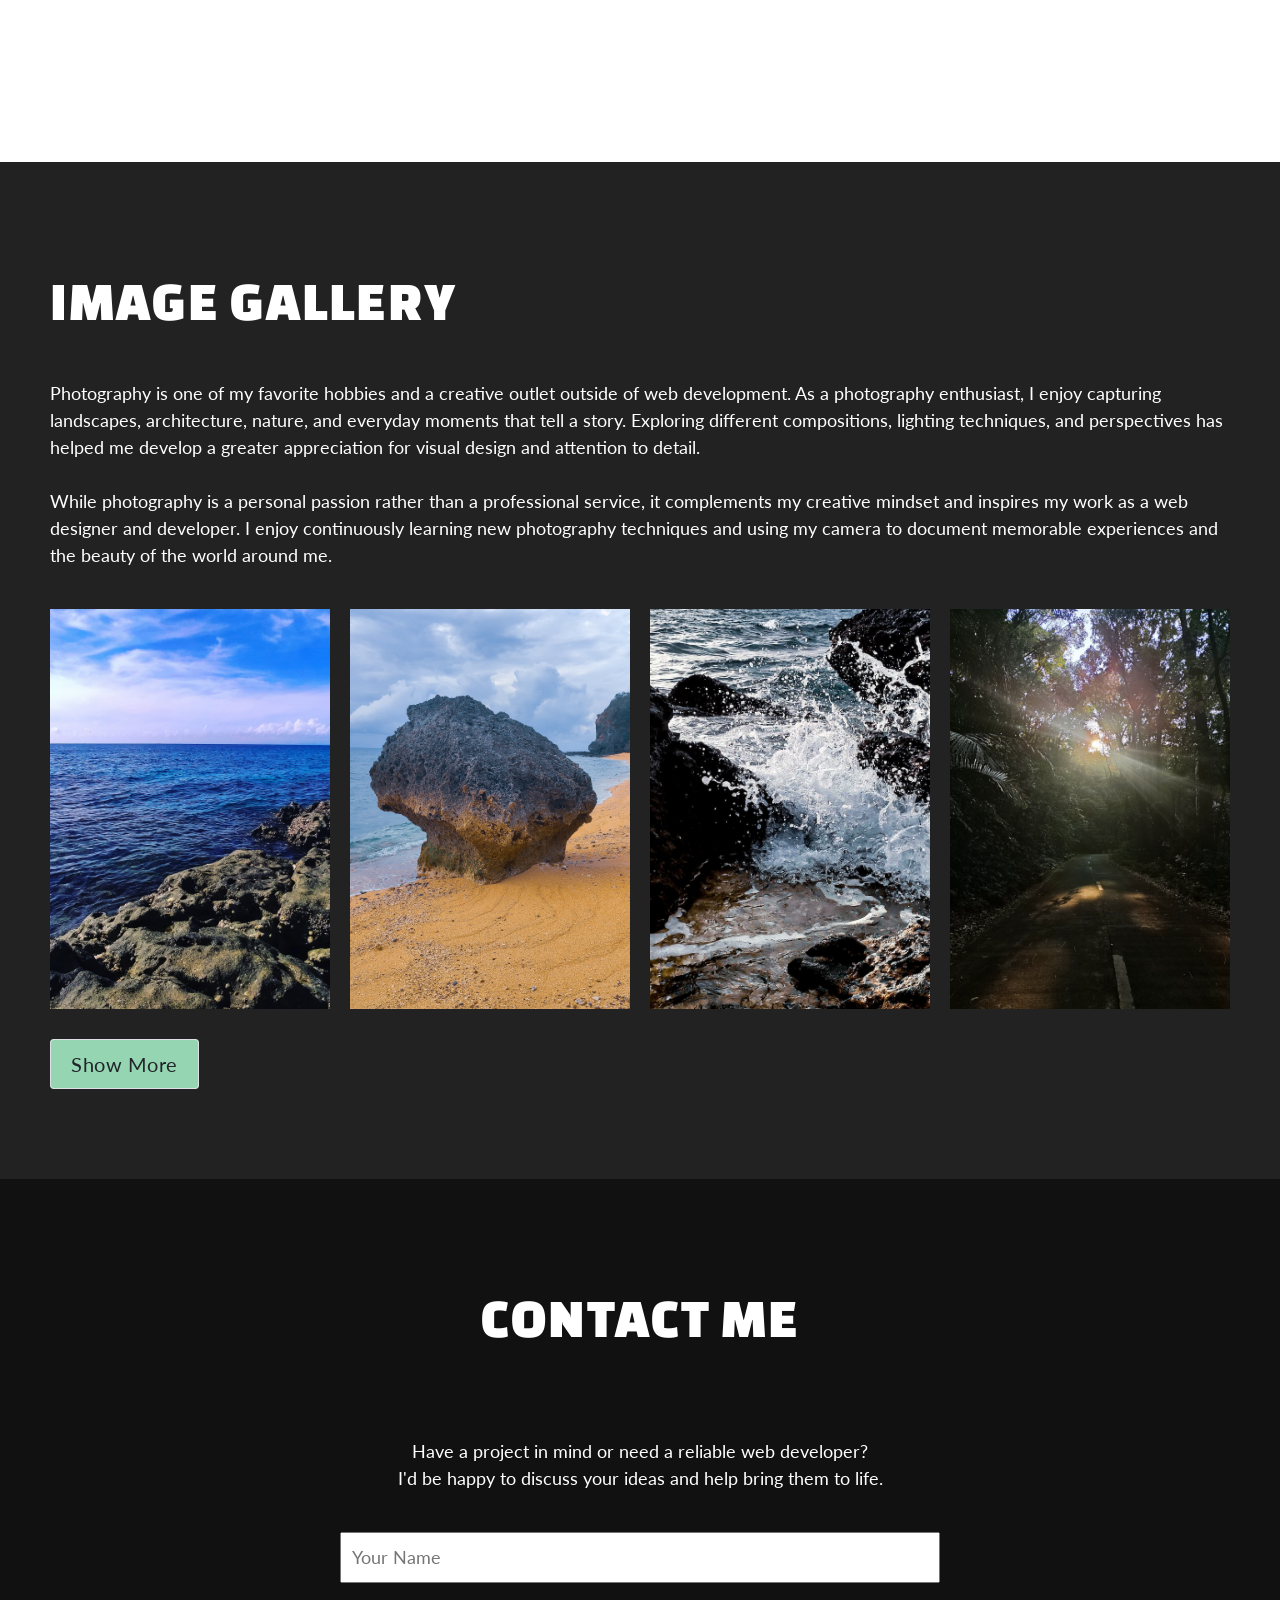
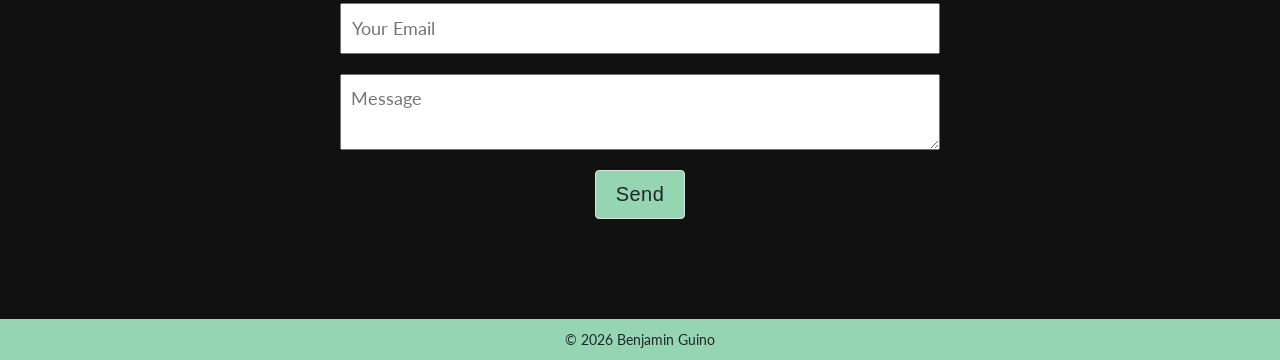
==== commit 6f26d6bb: "Add files via upload Signed-off-by: Benjamin Guino <benjamin.guino@gmail.com>" ====
--- a/index.html
+++ b/index.html
@@ -85,7 +85,7 @@
 
 <section id="about" class="about-container full-width">
   <div class="row-container center full-width">
-    <div class="column-container center width-50 m-order-1">
+    <div class="column-container center width-60 m-order-1">
       <h2>About Me</h2>
       <p>I have solid experience in Shopify and WordPress, building both ecommerce and content-driven websites. In my most recent role, I speciliazed in Duda, leveraging its white label platform, multi-site management, and SEO-optimized performance to streamline client work.
         <br><br>
@@ -93,12 +93,32 @@
         <br><br>
         My goal? To deliver high-impact, user-friendly websites underpinned by strong technical performance and strategic collaboration—while continuously growing as a developer.
       </p>
+      <div class="skills">
+        <h6>Skills:</h6> 
+        <span>WordPress</span>
+        <span>Duda</span>
+        <span>Shopify</span>
+        <span>Adobe Photoshop</span>
+        <span>HTML</span> 
+        <span>CSS</span> 
+        <span>JavaScript</span> 
+        <span>Java</span> 
+        <span>C#</span> 
+        <span>PHP</span> 
+        <span>MySQL</span> 
+        <span>Cross-Browser Compatibility</span> 
+        <span>Mobile-First Design</span> 
+        <span>Problem-solving</span> 
+        <span>Attention to detail</span> 
+        <span>Time management</span> 
+        <span>Team collaboration</span> 
+        <span>Agile / Scrum methodology</span> 
+      </div>
       <div class="column-container gap-20">
         <a href="#employment" class="button-primary">View Professional Experience</a>
-        <a href="#contact" class="button-primary">Contact Developer</a>
-      </div>
-    </div>
-    <div class="column-container center width-50 m-order-0">
+      </div>
+    </div>
+    <div class="column-container center width-40 m-order-0">
       <img src="resources/2x2formal.png" class="my-image" alt="Image of Benjamin Guino" title="Image of Benjamin Guino">
     </div>
   </div>
--- a/css/bguino-global-style.css
+++ b/css/bguino-global-style.css
@@ -87,6 +87,7 @@
   border-radius: 4px;
   font-size: 20px;
   letter-spacing: 0.5px;
+  transition: background-color 0.3s ease-in-out;
 } .button-primary:hover {
   background-color: var(--primary-light) !important;
 }
@@ -99,10 +100,11 @@
   border-radius: 4px;
   font-size: 20px;
   letter-spacing: 0.5px;
-  border: 2px solid var(--border);
+  border: 1px solid var(--border);
+  transition: background-color 0.3s ease-in-out;
 } .button-secondary:hover {
-  background-color: var(--primary-light) !important;
-  color: #ffffff;
+  background-color: #ffffff !important;
+  color: var(--primary);
 }
 
 section {
@@ -202,6 +204,22 @@
 }
 
 /* ABOUT */
+.skills {
+    display: flex;
+    flex-direction: row;
+    flex-wrap: wrap;
+    justify-content: center;
+    align-items: center;
+    gap: 5px;
+}
+
+.skills span {
+  padding: 4px 8px;
+  background: var(--accent);
+  border-radius: 4px;
+  font-size: 14px;
+  white-space: nowrap;
+}
 
 /* EMPLOYMENT SLIDER */
 .employment-container {
@@ -353,15 +371,24 @@
   color: white;
 }
 
+form {
+  display: flex;
+  flex-direction: column;
+  align-items: center;
+  flex-wrap: nowrap;
+  width: 100%;
+  gap: 20px;
+}
+
 form input, form textarea {
-  width: 100%;
+  width: 600px;
   padding: 10px;
-  margin: 10px 0;
   font-family: "Lato", sans-serif;
   font-size: 18px !important;
   font-weight: 400;
   line-height: 1.5;
   color: var(--text);
+  max-width: 600px;
 }
 
 .socials a i {
--- a/css/bguino-desktop-style.css
+++ b/css/bguino-desktop-style.css
@@ -1,14 +1,38 @@
 
 .mobile-nav {
   display: none !important;
+}
+
+.desktop-nav nav a {
+  position: relative;
+}
+
+.desktop-nav nav a:after {
+  width: 100%;
+  height: 2px;
+  background-color: #ffffff;
+  content: '';
+  position: absolute;
+  left: 0;
+  bottom: -5px;
+  opacity: 0;
+  transition: opacity 0.3s ease-in-out;
+}
+
+.desktop-nav nav a:hover:after {
+  opacity: 1;
 }
 
 #menu-btn {
   display: none;
 }
 
-.width-50 {
-  width: 50%;
+.width-60 {
+  width: 60%;
+}
+
+.width-40 {
+  width: 40%;
 }
 
 section, section .row-container {
@@ -48,4 +72,17 @@
   max-width: 100%;
   border-radius: 50%;
   object-fit: cover;
+}
+
+ul li {
+  opacity: 0;
+  transform: translateX(50px);
+  animation: fadeInRight 0.8s ease-out forwards;
+}
+
+@keyframes fadeInRight {
+  to {
+    opacity: 1;
+    transform: translateX(0);
+  }
 }
--- a/css/bguino-mobile-style.css
+++ b/css/bguino-mobile-style.css
@@ -154,4 +154,8 @@
 .mobile-nav-overlay.active {
   opacity: 1;
   visibility: visible;
+}
+
+form input, form textarea {
+  width: 100%;
 }
